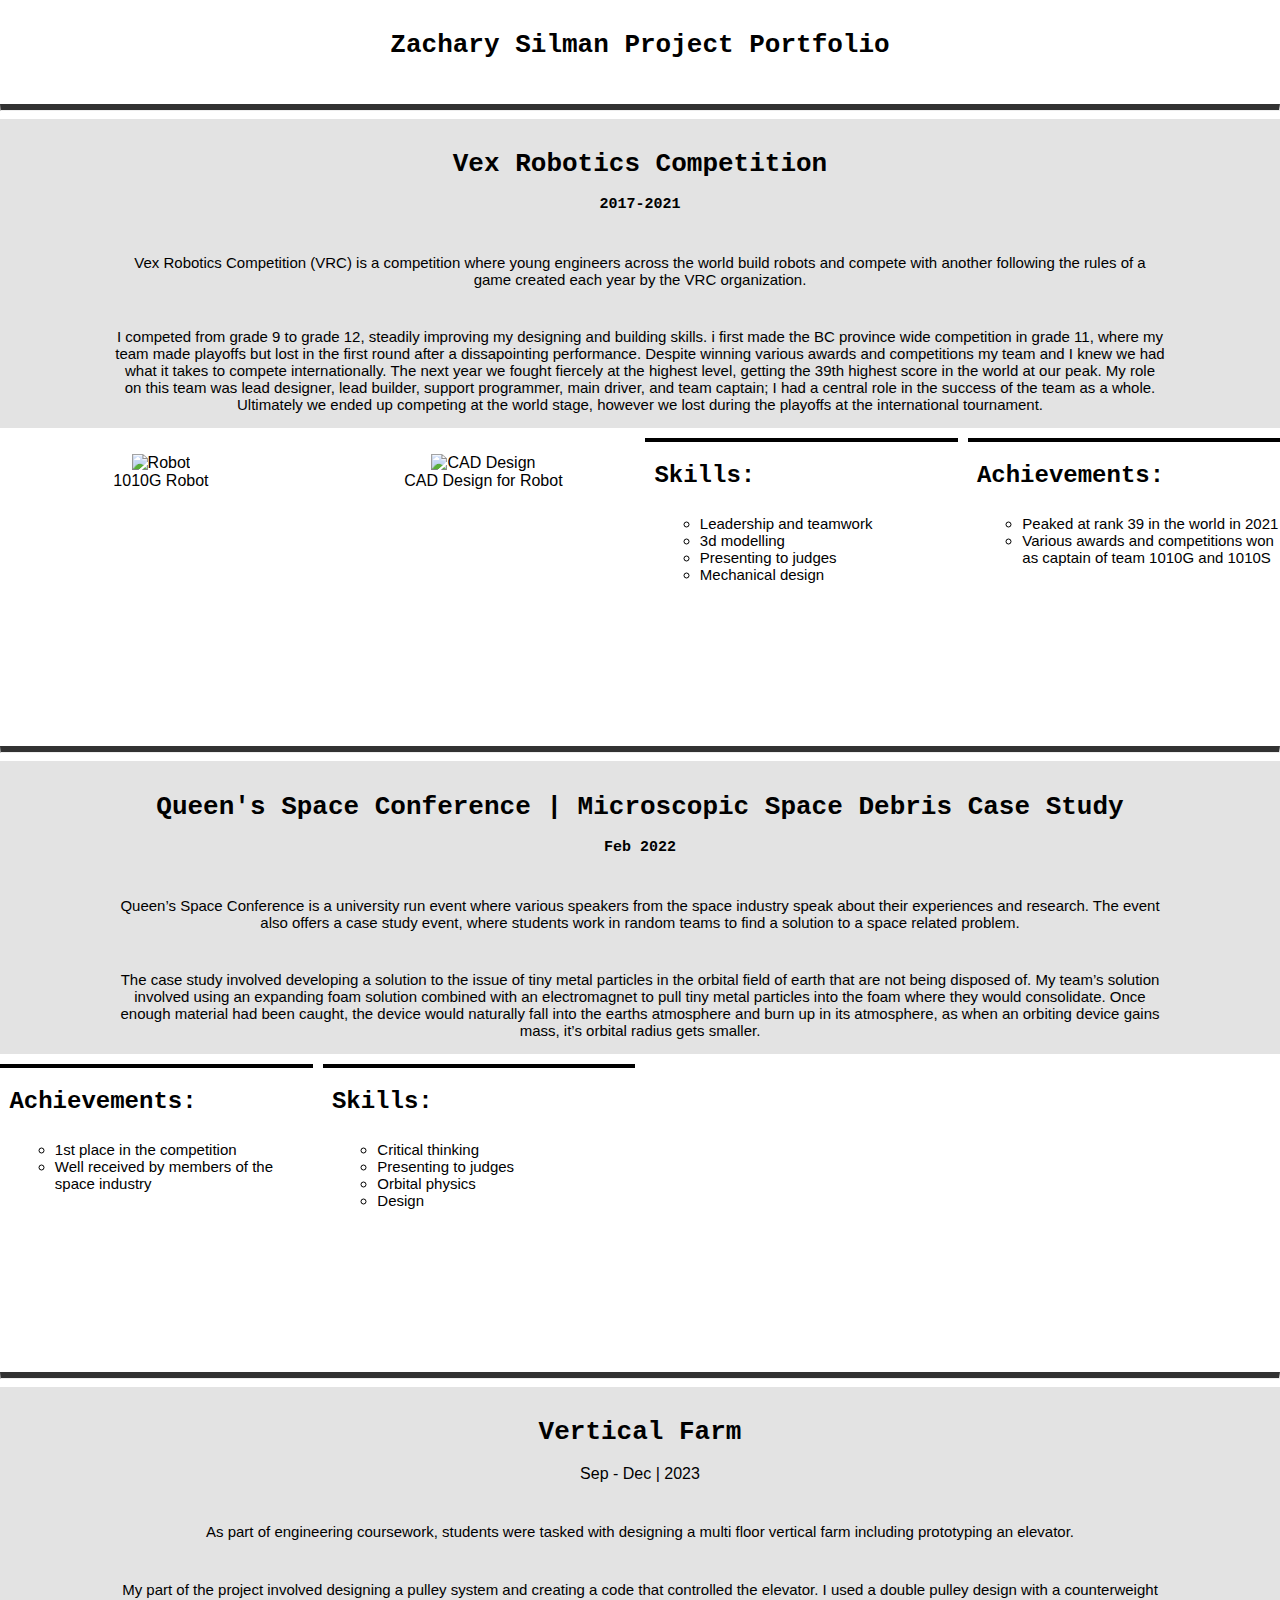
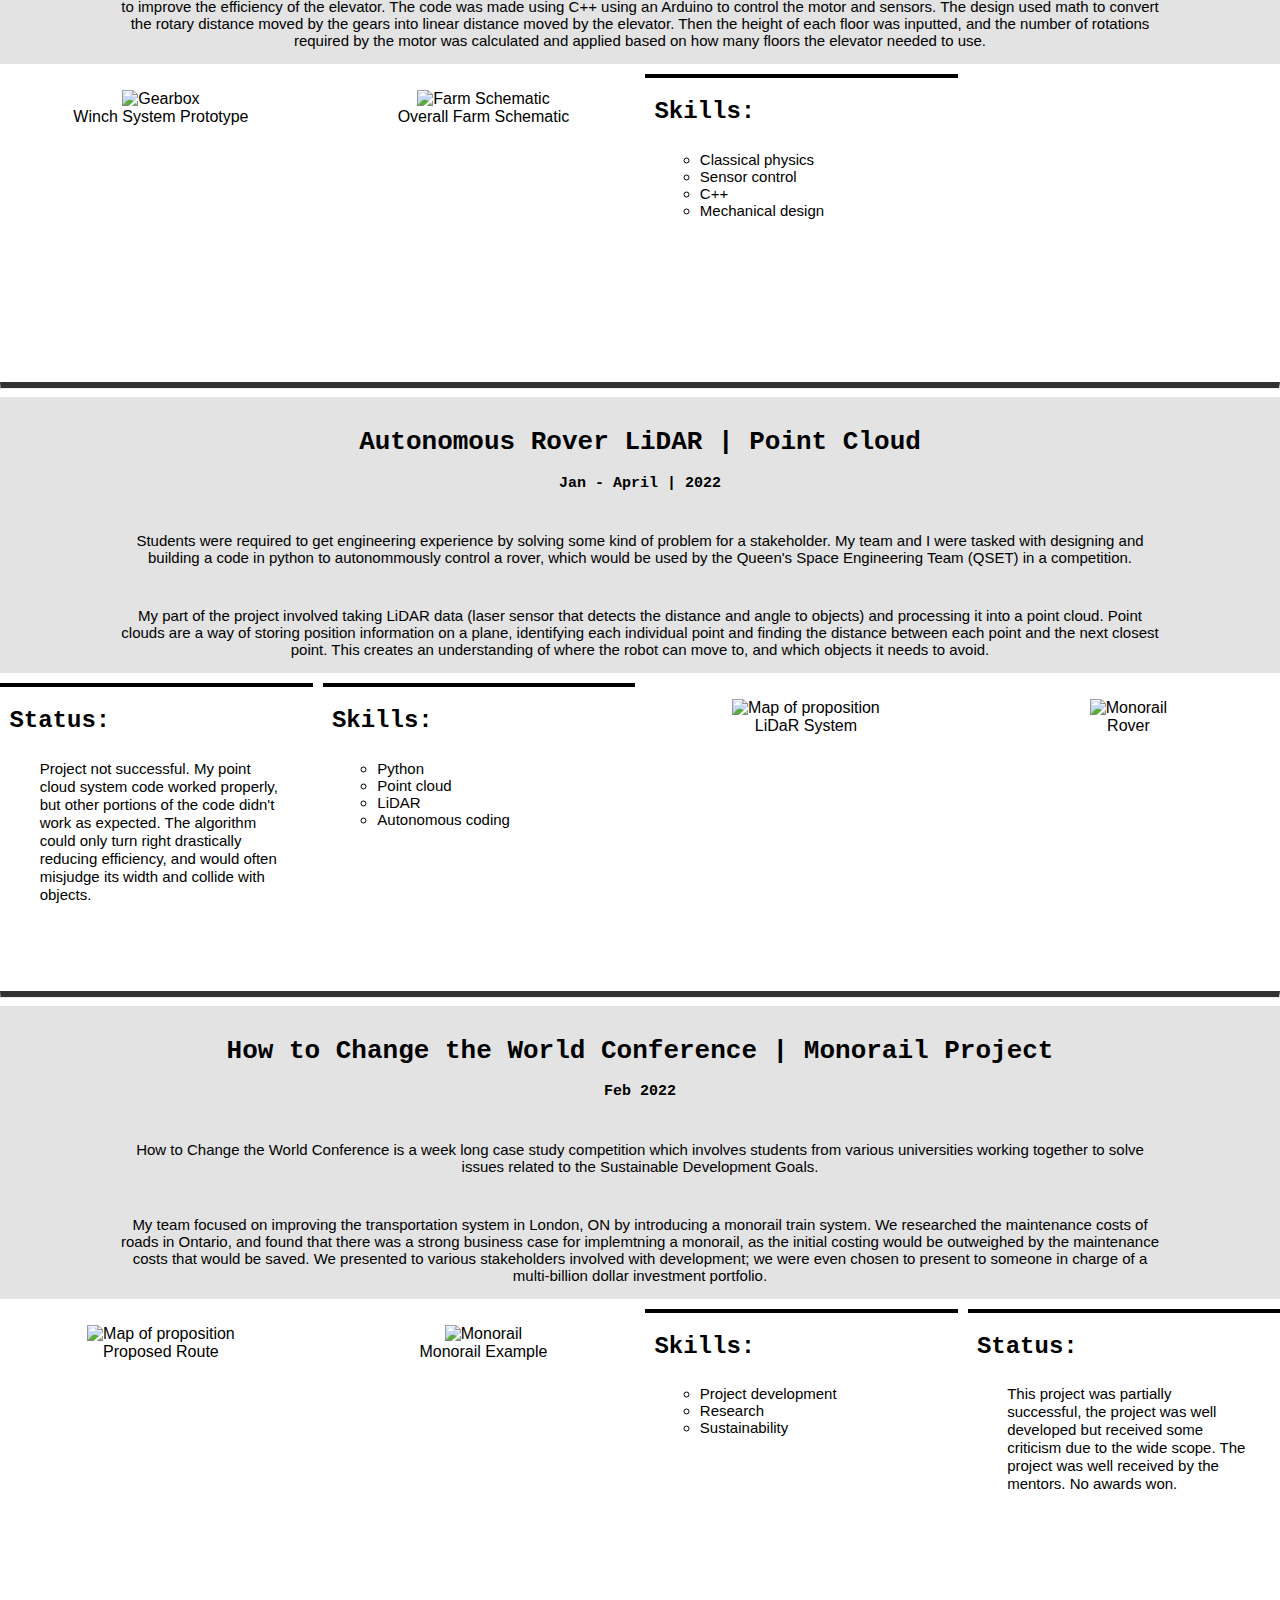
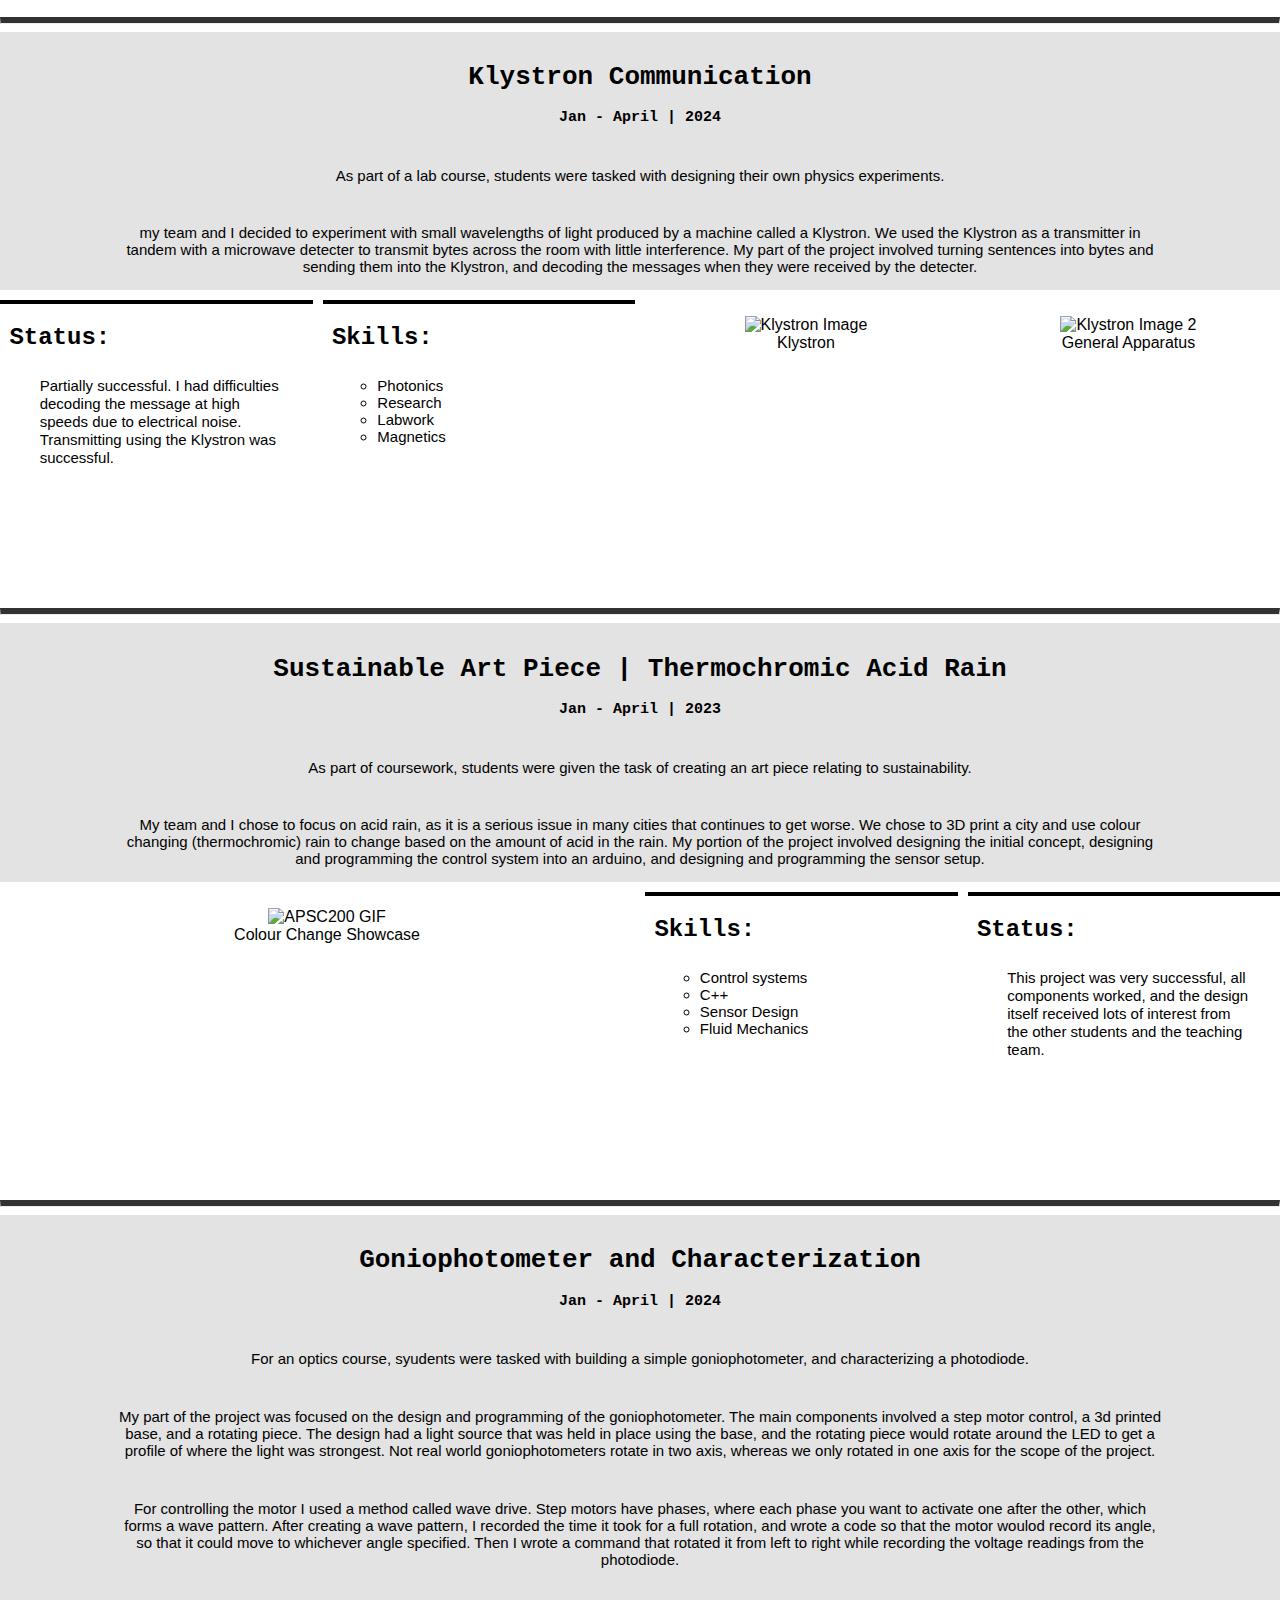
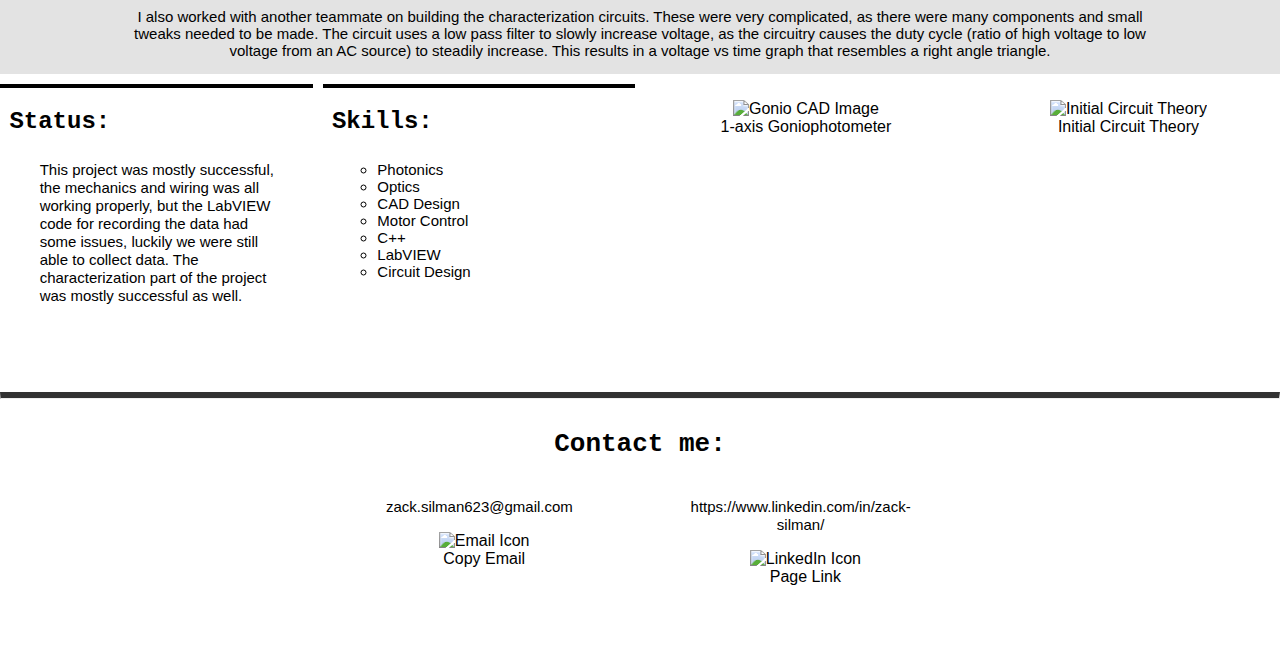
==== index.html @ 7e7ed102 "Update and rename Personal Portfolio.html to index.html" ====
<!DOCTYPE html>
<html>

   <head>
      <title>Zachary Silman Project Portfolio</title>
      <meta charset="UTF-8">
      <meta name="viewport" content="width=device-width, initial-scale=1.0">
      <link rel="stylesheet" href="main.css" />

   </head>

   <main>

      <header>  

      <h1>Zachary Silman Project Portfolio</h1>

      <nav>

         <a href="/link/to/site">
            <img src="" />
          </a>
        
      </nav>

      </header>

   </main>

   <hr class="solid">

   <main>
      <div class="container">
         <div class="item1">

            <h1>Vex Robotics Competition</h1>

            <h3>2017-2021</h3>

            <p>Vex Robotics Competition (VRC) is a competition where young engineers across the world build robots and compete with another following the rules of a game created each year by the VRC organization.</p>
              
            <p>I competed from grade 9 to grade 12, steadily improving my designing and building skills. i first made the BC province wide competition in grade 11, where my team made playoffs but lost in the first round after a dissapointing performance. Despite winning various awards and competitions my team and I knew we had what it takes to compete internationally. The next year we fought fiercely at the highest level, getting the 39th highest score in the world at our peak. My role on this team was lead designer, lead builder, support programmer, main driver, and team captain; I had a central role in the success of the team as a whole. Ultimately we ended up competing at the world stage, however we lost during the playoffs at the international tournament.</p>

         </div>

         <div class="item5">
            
            <h2>Skills:</h2>

            <ul>
               <li>Leadership and teamwork</li>
               <li>3d modelling</li>
               <li>Presenting to judges</li>
               <li>Mechanical design</li>
            </ul>
         </div>

         <div class="item5_5">

            <h2>Achievements:</h2>

               <ul>
                  <li>Peaked at rank 39 in the world in 2021</li>
                  <li>Various awards and competitions won as captain of team 1010G and 1010S</li>
               </ul>
         </div>
            
         <div class="item6">
            <figure>

               <img src="Portfolio/Vex1.jpg" alt="Robot" height = 250>
               <figcaption>1010G Robot</figcaption>

            </figure>
         </div>

         <div class="item7">

            <figure>

               <img src="Portfolio/Vex2.png" alt="CAD Design" height = 250>
               <figcaption>CAD Design for Robot</figcaption>

            </figure>
         </div>
      </div>      
   </main>

   <hr class="solid">

   <main>
      <div class="container">
         <div class="item1">

            <h1>Queen's Space Conference | Microscopic Space Debris Case Study</h1>

            <h3>Feb 2022</h3>

            <p>Queen’s Space Conference is a university run event where various speakers from the space industry speak about their experiences and research. The event also offers a case study event, where students work in random teams to find a solution to a space related problem. </p>
               
            <p>The case study involved developing a solution to the issue of tiny metal particles in the orbital field of earth that are not being disposed of. My team’s solution involved using an expanding foam solution combined with an electromagnet to pull tiny metal particles into the foam where they would consolidate. Once enough material had been caught, the device would naturally fall into the earths atmosphere and burn up in its atmosphere, as when an orbiting device gains mass, it’s orbital radius gets smaller.</p>
            
         </div>
         
         <div class="item2">
            
            <h2>Skills:</h2>

            <ul>
               <li>Critical thinking</li>
               <li>Presenting to judges</li>
               <li>Orbital physics</li>
               <li>Design</li>
            </ul>

         </div>

         <div class="item2_5">

            <h2>Achievements:</h2>

            <ul>
               <li>1st place in the competition</li>
               <li>Well received by members of the space industry</li>
            </ul>

         </div>
            
         <div class="item3">

            <iframe src="https://docs.google.com/presentation/d/e/2PACX-1vQjOPI8tig6hmT_kHoPModwrnhCiDbGXwcdIDFUGtbkF4WecwXzbgNlQL9XobpZLw/embed?start=false&loop=true&delayms=5000" 
            frameborder="0" 
            width="640" 
            height="280" 
            allowfullscreen="true" 
            mozallowfullscreen="true" 
            webkitallowfullscreen="true">
            </iframe>

         </div>
      </div>      
   </main>

   <hr class="solid">

   <main>
      <div class="container">
         <div class="item1">

            <h1>Vertical Farm</h1>

            Sep - Dec | 2023

            <p>As part of engineering coursework, students were tasked with designing a multi floor vertical farm including prototyping an elevator.</p>
               
            <p>My part of the project involved designing a pulley system and creating a code that controlled the elevator. I used a double pulley design with a counterweight to improve the efficiency of the elevator. The code was made using C++ using an Arduino to control the motor and sensors. The design used math to convert the rotary distance moved by the gears into linear distance moved by the elevator. Then the height of each floor was inputted, and the number of rotations required by the motor was calculated and applied based on how many floors the elevator needed to use. </p>
            
         </div>

         <div class="item5">
            
            <h2>Skills:</h2>

            <ul>
               <li>Classical physics</li>
               <li>Sensor control</li>
               <li>C++</li>
               <li>Mechanical design</li>
            </ul>
         </div>

         <div class="item6">
            <figure>

               <img src="Portfolio/VerticalFarm1.png" alt="Gearbox" height = 250>
               <figcaption>Winch System Prototype</figcaption>

            </figure>
         </div>

         <div class="item7">

            <figure>

               <img src="Portfolio/VerticalFarm2.png" alt="Farm Schematic" height = 250>
               <figcaption>Overall Farm Schematic</figcaption>

            </figure>
         </div>
      </div>    
   </main>

   <hr class="solid">

   <main>
      <div class="container">
         <div class="item1">

            <h1>Autonomous Rover LiDAR | Point Cloud</h1>

            <h3>Jan - April | 2022</h3>

            <p>Students were required to get engineering experience by solving some kind of problem for a stakeholder. My team and I were tasked with designing and building a code in python to autonommously control a rover, which would be used by the Queen's Space Engineering Team (QSET) in a competition. </p>

            <p>My part of the project involved taking LiDAR data (laser sensor that detects the distance and angle to objects) and processing it into a point cloud. Point clouds are a way of storing position information on a plane, identifying each individual point and finding the distance between each point and the next closest point. This creates an understanding of where the robot can move to, and which objects it needs to avoid.</p>
            
         </div>
         
         <div class="item2">
            
            <h2>Skills:</h2>

            <ul>
               <li>Python</li>
               <li>Point cloud</li>
               <li>LiDAR</li>
               <li>Autonomous coding</li>
            </ul>

         </div>

         <div class="item2_5">

            <h2>Status:</h2>

            <p class="p2">Project not successful. My point cloud system code worked properly, but other portions of the code didn't work as expected. The algorithm could only turn right drastically reducing efficiency, and would often misjudge its width and collide with objects.</p>

         </div>
            
         <div class="item8">
            <figure>

               <img src="Portfolio/LiDaR1.png" alt="Map of proposition" height = 250>
               <figcaption>LiDaR System</figcaption>

            </figure>
         </div>

         <div class="item9">

            <figure>

               <img src="Portfolio/LiDaR2.jpg" alt="Monorail" height = 250>
               <figcaption>Rover</figcaption>

            </figure>
      </div>      
   </main>

   <hr class="solid">

   <main>
      <div class="container">
         <div class="item1">

            <h1>How to Change the World Conference | Monorail Project</h1>

            <h3>Feb 2022</h3>

            <p>How to Change the World Conference is a week long case study competition which involves students from various universities working together to solve issues related to the Sustainable Development Goals. </p>

            <p>My team focused on improving the transportation system in London, ON by introducing a monorail train system. We researched the maintenance costs of roads in Ontario, and found that there was a strong business case for implemtning a monorail, as the initial costing would be outweighed by the maintenance costs that would be saved. We presented to various stakeholders involved with development; we were even chosen to present to someone in charge of a multi-billion dollar investment portfolio.</p>
               
         </div>

         <div class="item5">
            <h2>Skills:</h2>

            <ul>
               <li>Project development</li>
               <li>Research</li>
               <li>Sustainability</li>
            </ul>
         </div>

         <div class="item5_5">

            <h2>Status:</h2>

            <p class="p2">This project was partially successful, the project was well developed but received some criticism due to the wide scope. The project was well received by the mentors. No awards won.</p>


         </div>
            
         <div class="item6">
            <figure>

               <img src="Portfolio/HtCtW1.png" alt="Map of proposition" height = 250>
               <figcaption>Proposed Route</figcaption>

            </figure>
         </div>

         <div class="item7">

            <figure>

               <img src="Portfolio/HtCtW2.png" alt="Monorail" height = 250>
               <figcaption>Monorail Example</figcaption>

            </figure>
         </div>
      </div>        
   </main>

   <hr class="solid">

   <main>
      <div class="container">
         <div class="item1">

            <h1>Klystron Communication</h1>

            <h3>Jan - April | 2024</h3>

            <p>As part of a lab course, students were tasked with designing their own physics experiments.  </p>
                     
            <p>my team and I decided to experiment with small wavelengths of light produced by a machine called a Klystron. We used the Klystron as a transmitter in tandem with a microwave detecter to transmit bytes across the room with little interference. My part of the project involved turning sentences into bytes and sending them into the Klystron, and decoding the messages when they were received by the detecter.</p>


         </div>
         
         <div class="item2">
            
            <h2>Skills:</h2>

            <ul>
               <li>Photonics</li>
               <li>Research</li>
               <li>Labwork</li>
               <li>Magnetics</li>
            </ul>

         </div>

         <div class="item2_5">

            <h2>Status:</h2>

            <p class="p2">Partially successful. I had difficulties decoding the message at high speeds due to electrical noise. Transmitting using the Klystron was successful.</p>

         </div>
            
         <div class="item8">
            <figure>

               <img src="Portfolio/Klystron1.jpg" alt="Klystron Image" height = 250>
               <figcaption>Klystron</figcaption>

            </figure>
         </div>

         <div class="item9">

            <figure>

               <img src="Portfolio/Klystron2.png" alt="Klystron Image 2" height = 250>
               <figcaption>General Apparatus</figcaption>

            </figure>
         </div>
      </div>      
   </main>

   <hr class="solid">

   <main>
      <div class="container">
         <div class="item1">

            <h1>Sustainable Art Piece | Thermochromic Acid Rain</h1>

            <h3>Jan - April | 2023</h3>

            <p>As part of coursework, students were given the task of creating an art piece relating to sustainability.  </p>
               
            <p>My team and I chose to focus on acid rain, as it is a serious issue in many cities that continues to get worse. We chose to 3D print a city and use colour changing (thermochromic) rain to change based on the amount of acid in the rain. My portion of the project involved designing the initial concept, designing and programming the control system into an arduino, and designing and programming the sensor setup.</p>

         </div>

         <div class="item5">
            <h2>Skills:</h2>

            <ul>
               <li>Control systems</li>
               <li>C++</li>
               <li>Sensor Design</li>
               <li>Fluid Mechanics</li>
            </ul>
         </div>

         <div class="item5_5">

            <h2>Status:</h2>

            <p class="p2">This project was very successful, all components worked, and the design itself received lots of interest from the other students and the teaching team.</p>

         </div>
            
         <div class="item4">
            <figure>

               <img src="Portfolio/APSC200GIF.gif" alt="APSC200 GIF" style="height: 250px;">
               <figcaption>Colour Change Showcase</figcaption>

            </figure>
            
         </div>
      </div>   
   </main>

   <hr class="solid">

   <main>
      <div class="container">
         <div class="item1">

            <h1>Goniophotometer and Characterization</h1>

            <h3>Jan - April | 2024</h3>

            <p>For an optics course, syudents were tasked with building a simple goniophotometer, and characterizing a photodiode.  </p>
                     
            <p>My part of the project was focused on the design and programming of the goniophotometer. The main components involved a step motor control, a 3d printed base, and a rotating piece. The design had a light source that was held in place using the base, and the rotating piece would rotate around the LED to get a profile of where the light was strongest. Not real world goniophotometers rotate in two axis, whereas we only rotated in one axis for the scope of the project. </p>

            <p>For controlling the motor I used a method called wave drive. Step motors have phases, where each phase you want to activate one after the other, which forms a wave pattern. After creating a wave pattern, I recorded the time it took for a full rotation, and wrote a code so that the motor woulod record its angle, so that it could move to whichever angle specified. Then I wrote a command that rotated it from left to right while recording the voltage readings from the photodiode.</p>

            <p>I also worked with another teammate on building the characterization circuits. These were very complicated, as there were many components and small tweaks needed to be made. The circuit uses a low pass filter to slowly increase voltage, as the circuitry causes the duty cycle (ratio of high voltage to low voltage from an AC source) to steadily increase. This results in a voltage vs time graph that resembles a right angle triangle.</p>

         </div>
         
         <div class="item2">
            
            <h2>Skills:</h2>

            <ul>
               <li>Photonics</li>
               <li>Optics</li>
               <li>CAD Design</li>
               <li>Motor Control</li>
               <li>C++</li>
               <li>LabVIEW</li>
               <li>Circuit Design</li>
            </ul>

         </div>

         <div class="item2_5">

            <h2>Status:</h2>

            <p class="p2">This project was mostly successful, the mechanics and wiring was all working properly, but the LabVIEW code for recording the data had some issues, luckily we were still able to collect data. The characterization part of the project was mostly successful as well.</p>

         </div>
            
         <div class="item8">
            <figure>

               <img src="Portfolio/Gonio1.png" alt="Gonio CAD Image" height = 250>
               <figcaption>1-axis Goniophotometer</figcaption>

            </figure>
         </div>

         <div class="item9">

            <figure>

               <img src="Portfolio/Gonio2.png" alt="Initial Circuit Theory" height = 250>
               <figcaption>Initial Circuit Theory</figcaption>

            </figure>
         </div>
      </div>      
   </main>

   <hr class="solid">

   <footer>

      <h1>Contact me:</h1>

      <div class="container2">
         <div class="item10">
         
            <span class="copy-link" onclick="copyEmail()">
               
              
               <p class="p3">zack.silman623@gmail.com</p>

               <figure>

                  <img src="Portfolio/email.jpg" alt="Email Icon" height="75">
                  <figcaption>Copy Email</figcaption>

                  <p id="copy-message" style="color: rgb(0, 0, 0); display: none; text-align: right;">Email copied!</p>

               </figure>
            </span>
         </div>

         <div class="item11">
         
            <span class="copy-link">
               
               <p class="p3">https://www.linkedin.com/in/zack-silman/</p>

               <a href="https://www.linkedin.com/in/zack-silman/" target="_blank" style="text-decoration: none; color: inherit;">
                  <figure>
                    <img src="Portfolio/LinkedIn.png" alt="LinkedIn Icon" height="75">
                    <figcaption>Page Link</figcaption>
                  </figure>
            </span>
         </div>
      </div>
   </footer>

   <script>

      function copyEmail() {
          // Copy the email address to the clipboard
          const email = "zack.silman623@gmail.com";
          navigator.clipboard.writeText(email).then(() => {
              // Show confirmation message
              const message = document.getElementById('copy-message');
              message.style.display = 'inline';
              setTimeout(() => {
                  message.style.display = 'none';
              }, 2000); // Hide message after 2 seconds
          }).catch(err => {
              console.error('Failed to copy email:', err);
          });
      }

  </script>
</html>
---- main.css ----
/*

Font and paragraph changes

*/

body {
    background-color: white;
    margin: 0;
    font-family: Arial, sans-serif;
  }

  h1 {
    
    padding-top: 1%;
    color: black;
    text-align: center;
    font-family: monospace;

  }

  h2 {

    color: black;
    text-align: left;
    font-family: monospace;
    font-size: 24px;

  }

  h3 {

    color: black;
    text-align: center;
    font-family: monospace;
    font-size: 15px;

  }
  
  p {

    padding-top: 2%;
    padding-left: 9%;
    padding-right: 9%;
    color: black;
    font-family: 'Franklin Gothic Medium', 'Arial Narrow', Arial, sans-serif;;
    font-size: 15px;

  }

  .p2 {

    padding-top: 2%;
    padding-left: 10%;
    padding-right: 10%;
    color: black;
    font-family: 'Franklin Gothic Medium', 'Arial Narrow', Arial, sans-serif;
    font-size: 15px;
    line-height: 120%;

  }

  .p3 {

    padding-top: 2%;
    padding-left: 10%;
    padding-right: 10%;
    color: black;
    font-family: 'Franklin Gothic Medium', 'Arial Narrow', Arial, sans-serif;
    font-size: 15px;
    line-height: 120%;
    text-align: center;

  }

  ul{

    padding-top: 2%;
    padding-left: 15%;
    list-style: circle;

  }

  li { 

    color: black;
    font-family: 'Franklin Gothic Medium', 'Arial Narrow', Arial, sans-serif;
    font-size: 15px;

  }

  hr.solid {
    border-top: 6px solid rgb(50, 50, 50);
  }

  figure{
    font-family: 'Franklin Gothic Medium', 'Arial Narrow', Arial, sans-serif;
    padding-left: 3%;
    text-align: center;
  }

  .copy-link {
    cursor: pointer;
}

.copy-link:hover {
    color: darkblue;
}



/*

This section will be for grid setup and layout

*/

.container {
  display: grid;
  grid-template-columns: 1fr 1fr 1fr 1fr;
  grid-template-rows:  auto 300px;
  justify-content: center; /* Center the entire grid */
  align-content: center;
  border-bottom: black;
  border-top: black;
  gap: 10px;
  margin: 0 auto;
  
}

.item1 {
  grid-column: 1/ span 4;
  grid-row: 1;
  object-fit: fill;
  text-align: center;
  background-color: rgb(227, 227, 227);
  
  
}

.item2 {
  grid-column: 2;
  grid-row: 2;
  border-top: 4px solid black;
  object-fit: contain;
  padding-left: 3%;
  
}

.item2_5{
  grid-column: 1;
  grid-row: 2;
  border-top: 4px solid black;
  object-fit: contain;
  padding-left: 3%;
}

.item3 {
  grid-column: 3/ span 2;
  grid-row: 2;
  
}

.item3 img {
  max-width: 100%;
  max-height: 100%;
  object-fit: contain;
  
}

.item4 {
  grid-column: 1/ span 2;
  grid-row: 2;
}

.item4 img {
  max-width: 100%;
  max-height: 100%;
  object-fit: contain;
  
  
}

.item5{
  grid-column: 3;
  grid-row: 2;
  border-top: 4px solid black;
  object-fit: contain;
  padding-left: 3%;
}

.item5_5{
  grid-column: 4;
  grid-row: 2;
  border-top: 4px solid black;
  object-fit: contain;
  padding-left: 3%;
}

.item6 {
  grid-column: 1;
  grid-row: 2;
}

.item6 img {
  max-width: 100%;
  max-height: 100%;
  object-fit: contain;
}

.item7 {
  grid-column: 2;
  grid-row: 2;
}

.item7 img {
  max-width: 100%;
  max-height: 100%;
  object-fit: contain;
}

.item8 {
  grid-column: 3;
  grid-row: 2;
}

.item8 img {
  max-width: 100%;
  max-height: 100%;
  object-fit: contain;
}

.item9 {
  grid-column: 4;
  grid-row: 2;
}

.item9 img {
  max-width: 100%;
  max-height: 100%;
  object-fit: contain;
}

/*

This is for container 2 

*/

.container2 {
  display: grid;
  grid-template-columns: 1fr 1fr 1fr 1fr;
  grid-template-rows:  100px;
  justify-content: center; /* Center the entire grid */
  align-content: center;
  border-bottom: black;
  border-top: black;
  gap: 5px;
  margin: 0 auto;
  padding-bottom: 75px;
  
}

.item10{
  grid-column: 2;
  grid-row: 1;
}

.item11{
  grid-column: 3;
  grid-row: 1;
}


/*

This code is currently not used by the main

hr.blank {
  border: none; 
  margin: 0;
  height: 0;
  position: relative; 
}

hr.blank::before {
  content: ""; 
  display: block;
  height: 20px; 
  background-color: white; 
}

hr.blank::after {
  content: ""; 
  display: block;
  height: 6px; 
  background-color: rgb(50, 50, 50); 
  margin-top: 10px; 
}

*/
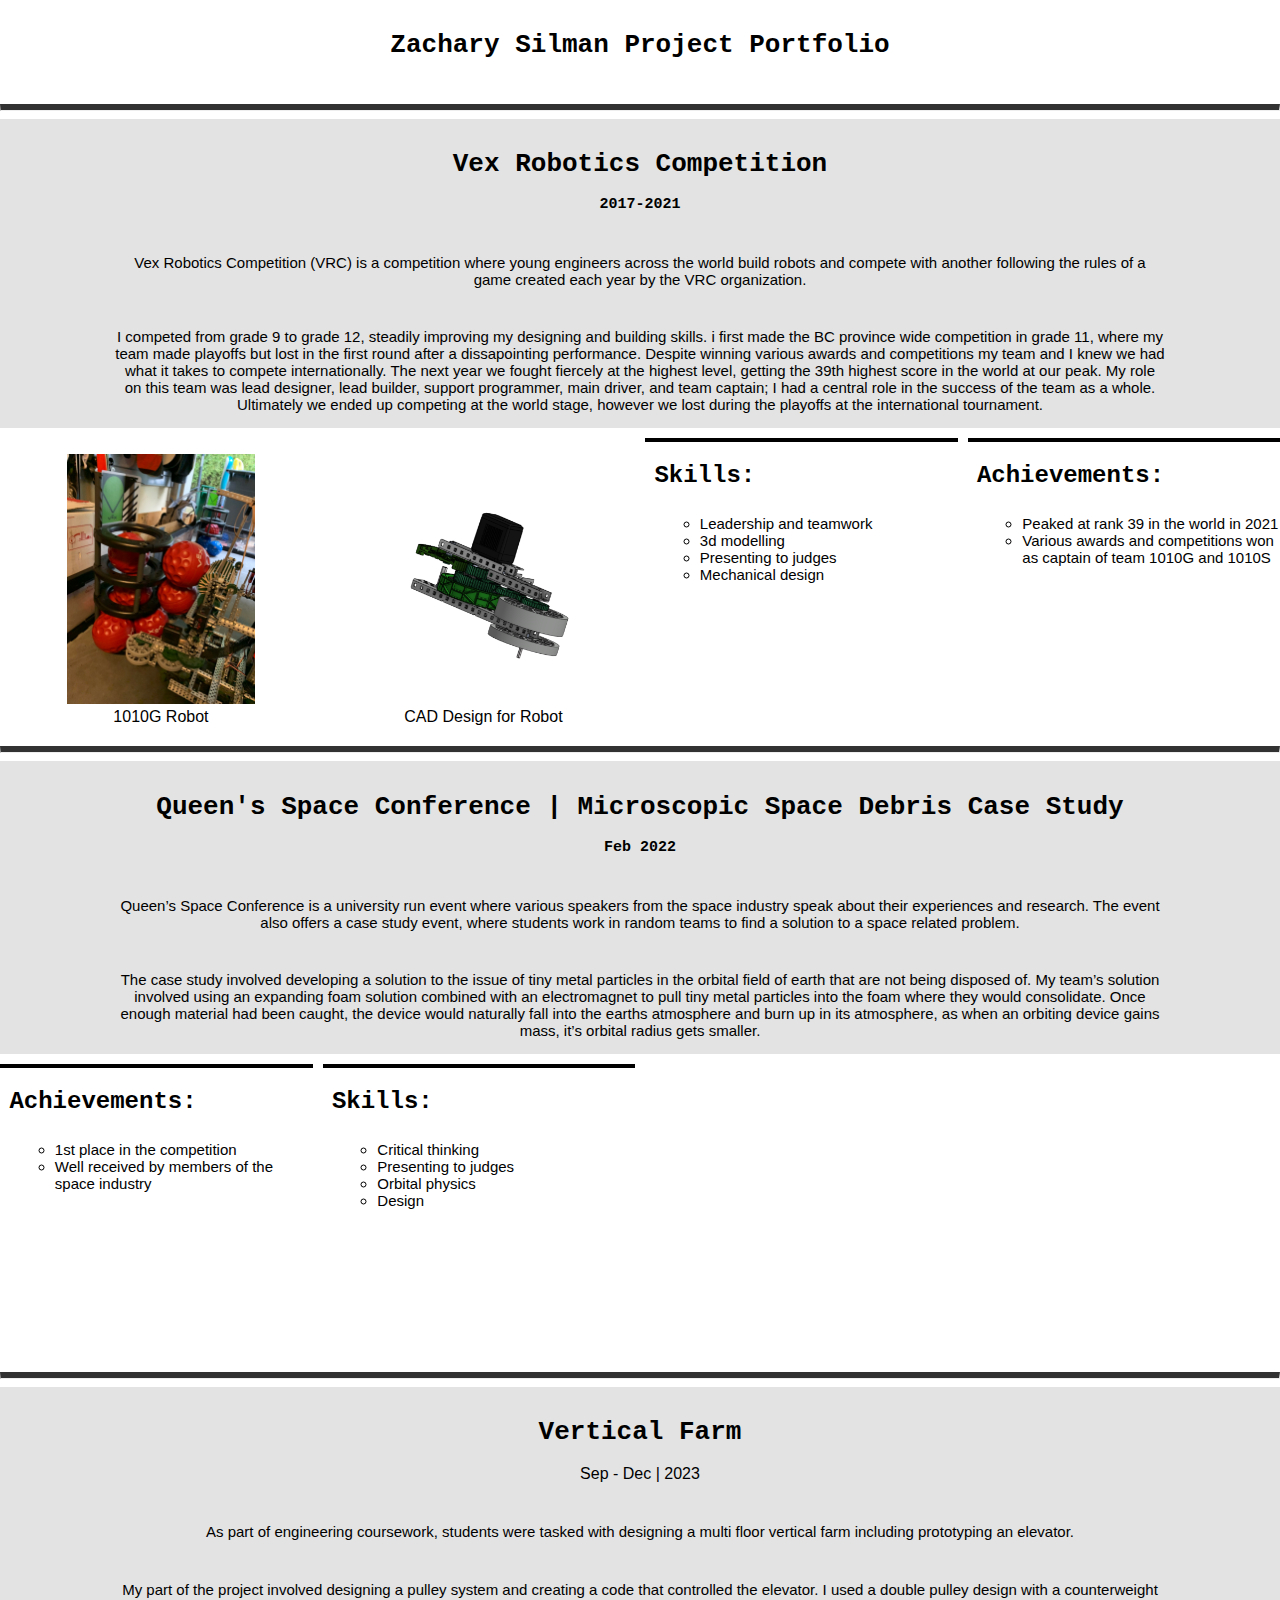
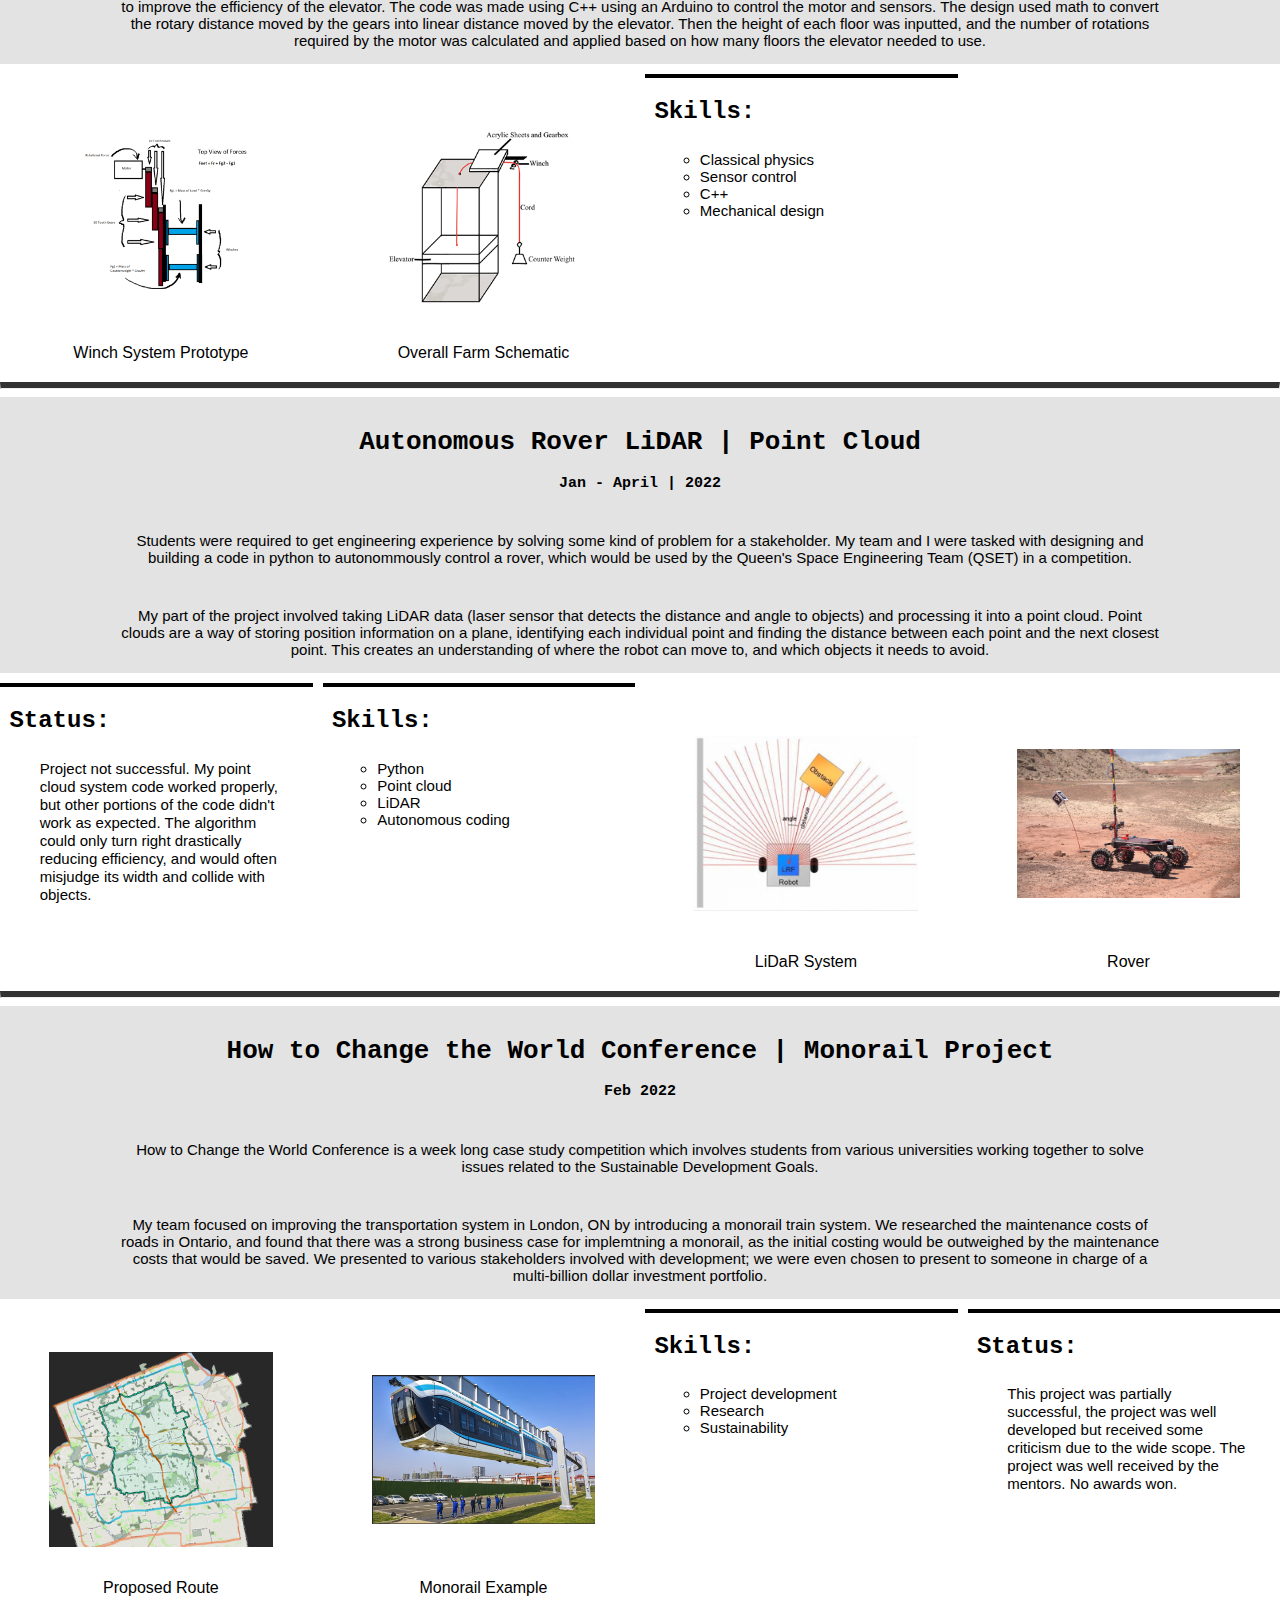
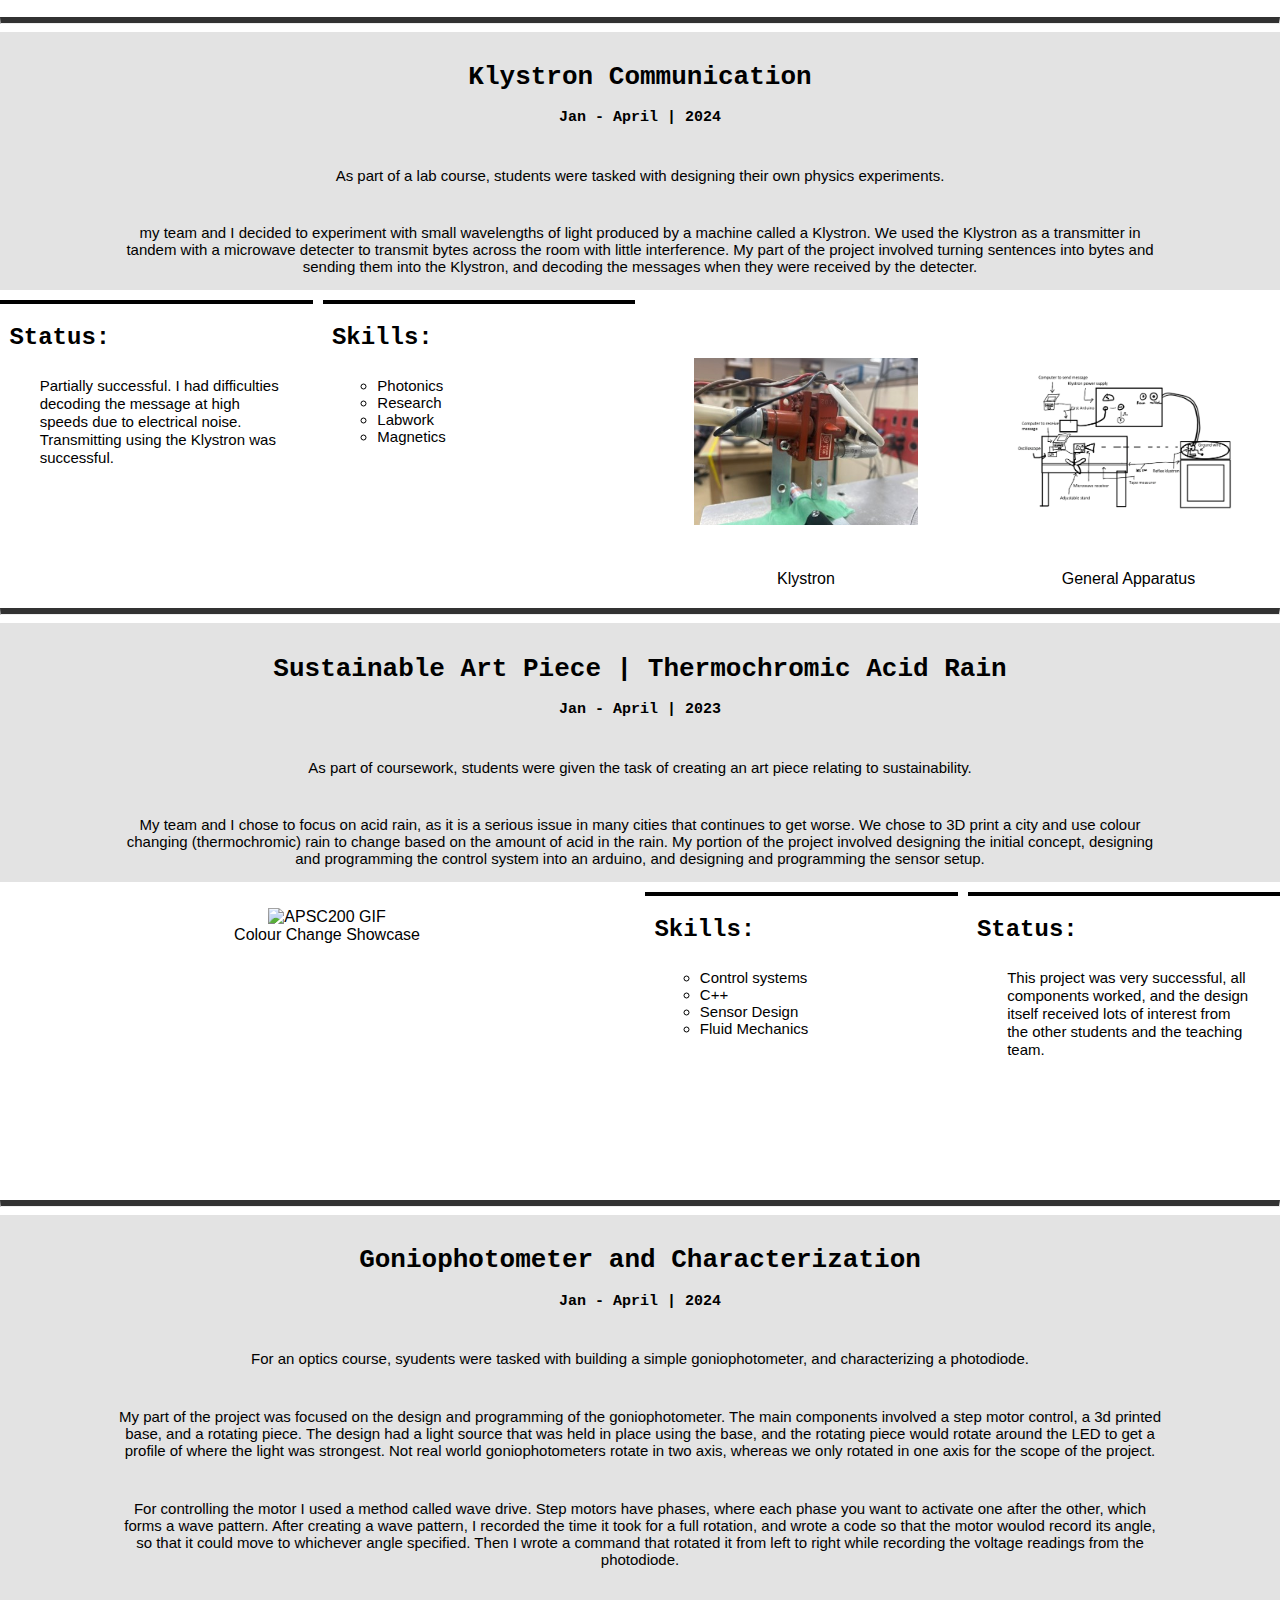
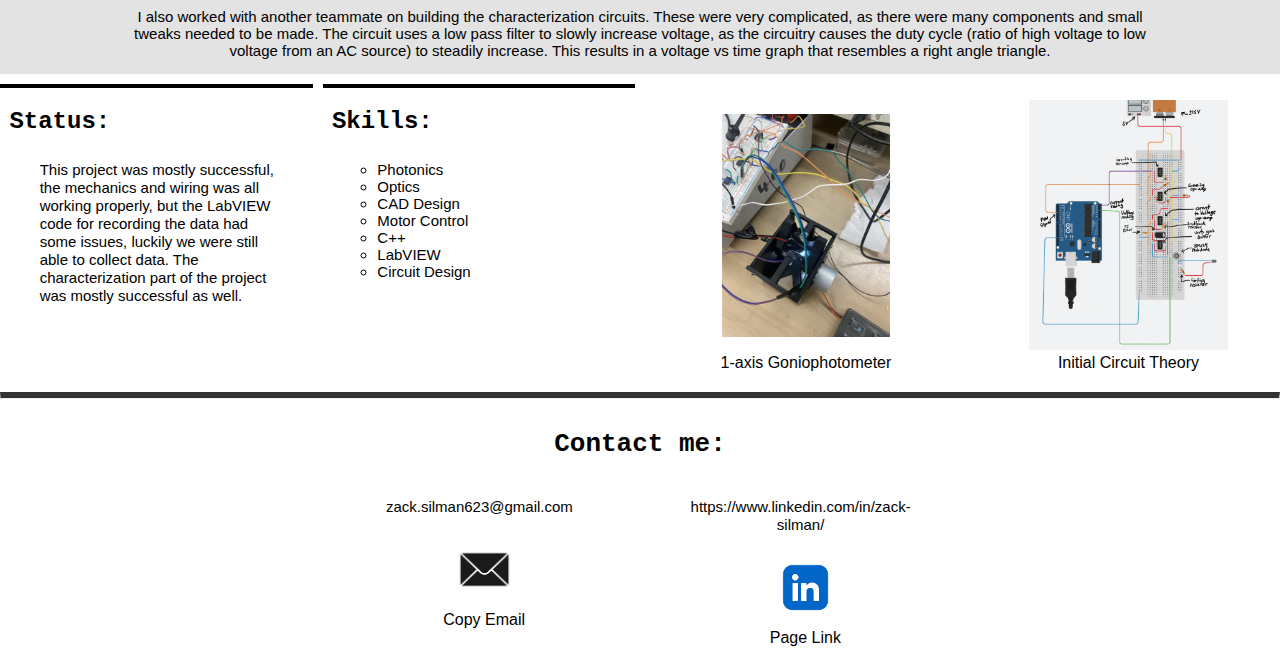
==== commit af6bd078: "Removed portfolio/" ====
--- a/index.html
+++ b/index.html
@@ -68,7 +68,7 @@
          <div class="item6">
             <figure>
 
-               <img src="Portfolio/Vex1.jpg" alt="Robot" height = 250>
+               <img src="Vex1.jpg" alt="Robot" height = 250>
                <figcaption>1010G Robot</figcaption>
 
             </figure>
@@ -78,7 +78,7 @@
 
             <figure>
 
-               <img src="Portfolio/Vex2.png" alt="CAD Design" height = 250>
+               <img src="Vex2.png" alt="CAD Design" height = 250>
                <figcaption>CAD Design for Robot</figcaption>
 
             </figure>
@@ -172,7 +172,7 @@
          <div class="item6">
             <figure>
 
-               <img src="Portfolio/VerticalFarm1.png" alt="Gearbox" height = 250>
+               <img src="VerticalFarm1.png" alt="Gearbox" height = 250>
                <figcaption>Winch System Prototype</figcaption>
 
             </figure>
@@ -182,7 +182,7 @@
 
             <figure>
 
-               <img src="Portfolio/VerticalFarm2.png" alt="Farm Schematic" height = 250>
+               <img src="VerticalFarm2.png" alt="Farm Schematic" height = 250>
                <figcaption>Overall Farm Schematic</figcaption>
 
             </figure>
@@ -230,7 +230,7 @@
          <div class="item8">
             <figure>
 
-               <img src="Portfolio/LiDaR1.png" alt="Map of proposition" height = 250>
+               <img src="LiDaR1.png" alt="Map of proposition" height = 250>
                <figcaption>LiDaR System</figcaption>
 
             </figure>
@@ -240,7 +240,7 @@
 
             <figure>
 
-               <img src="Portfolio/LiDaR2.jpg" alt="Monorail" height = 250>
+               <img src="LiDaR2.jpg" alt="Monorail" height = 250>
                <figcaption>Rover</figcaption>
 
             </figure>
@@ -285,7 +285,7 @@
          <div class="item6">
             <figure>
 
-               <img src="Portfolio/HtCtW1.png" alt="Map of proposition" height = 250>
+               <img src="HtCtW1.png" alt="Map of proposition" height = 250>
                <figcaption>Proposed Route</figcaption>
 
             </figure>
@@ -295,7 +295,7 @@
 
             <figure>
 
-               <img src="Portfolio/HtCtW2.png" alt="Monorail" height = 250>
+               <img src="HtCtW2.png" alt="Monorail" height = 250>
                <figcaption>Monorail Example</figcaption>
 
             </figure>
@@ -344,7 +344,7 @@
          <div class="item8">
             <figure>
 
-               <img src="Portfolio/Klystron1.jpg" alt="Klystron Image" height = 250>
+               <img src="Klystron1.jpg" alt="Klystron Image" height = 250>
                <figcaption>Klystron</figcaption>
 
             </figure>
@@ -354,7 +354,7 @@
 
             <figure>
 
-               <img src="Portfolio/Klystron2.png" alt="Klystron Image 2" height = 250>
+               <img src="Klystron2.png" alt="Klystron Image 2" height = 250>
                <figcaption>General Apparatus</figcaption>
 
             </figure>
@@ -400,7 +400,7 @@
          <div class="item4">
             <figure>
 
-               <img src="Portfolio/APSC200GIF.gif" alt="APSC200 GIF" style="height: 250px;">
+               <img src="APSC200GIF.gif" alt="APSC200 GIF" style="height: 250px;">
                <figcaption>Colour Change Showcase</figcaption>
 
             </figure>
@@ -456,7 +456,7 @@
          <div class="item8">
             <figure>
 
-               <img src="Portfolio/Gonio1.png" alt="Gonio CAD Image" height = 250>
+               <img src="Gonio1.png" alt="Gonio CAD Image" height = 250>
                <figcaption>1-axis Goniophotometer</figcaption>
 
             </figure>
@@ -466,7 +466,7 @@
 
             <figure>
 
-               <img src="Portfolio/Gonio2.png" alt="Initial Circuit Theory" height = 250>
+               <img src="Gonio2.png" alt="Initial Circuit Theory" height = 250>
                <figcaption>Initial Circuit Theory</figcaption>
 
             </figure>
@@ -490,7 +490,7 @@
 
                <figure>
 
-                  <img src="Portfolio/email.jpg" alt="Email Icon" height="75">
+                  <img src="email.jpg" alt="Email Icon" height="75">
                   <figcaption>Copy Email</figcaption>
 
                   <p id="copy-message" style="color: rgb(0, 0, 0); display: none; text-align: right;">Email copied!</p>
@@ -507,7 +507,7 @@
 
                <a href="https://www.linkedin.com/in/zack-silman/" target="_blank" style="text-decoration: none; color: inherit;">
                   <figure>
-                    <img src="Portfolio/LinkedIn.png" alt="LinkedIn Icon" height="75">
+                    <img src="LinkedIn.png" alt="LinkedIn Icon" height="75">
                     <figcaption>Page Link</figcaption>
                   </figure>
             </span>
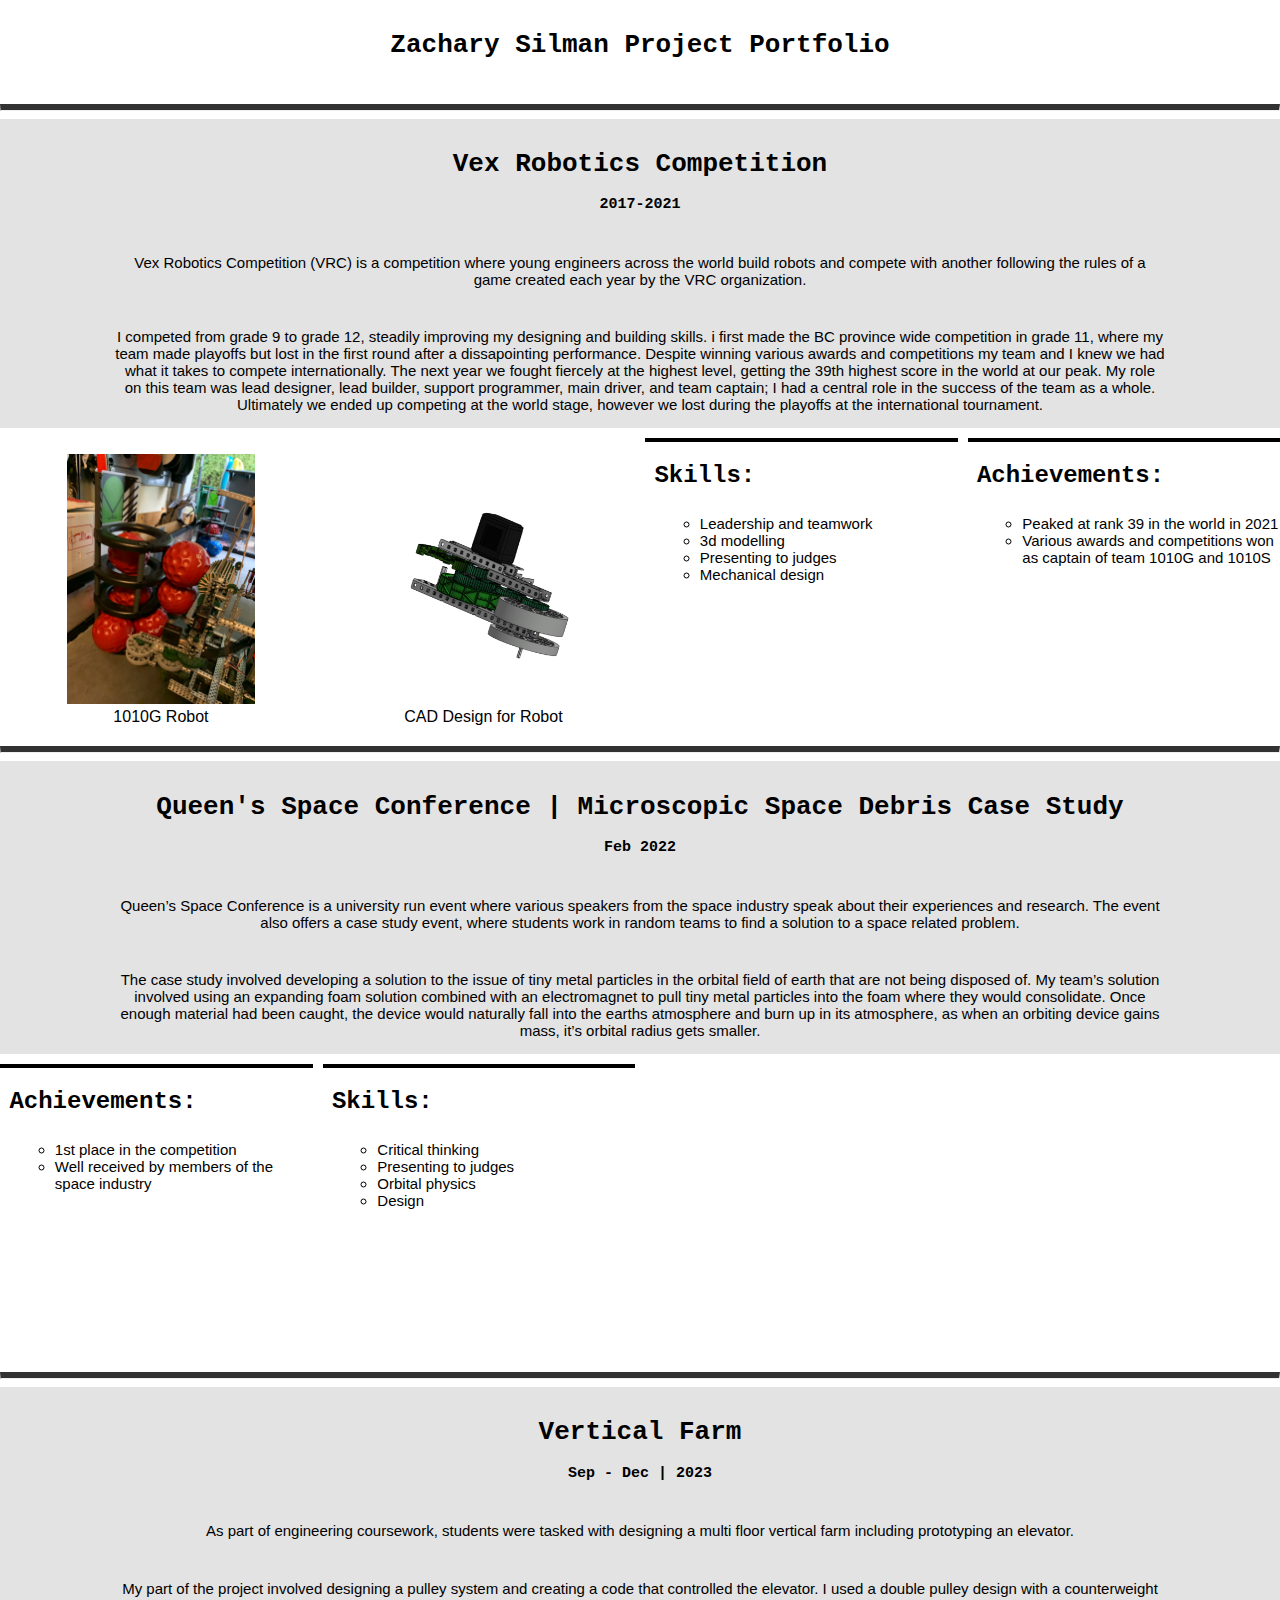
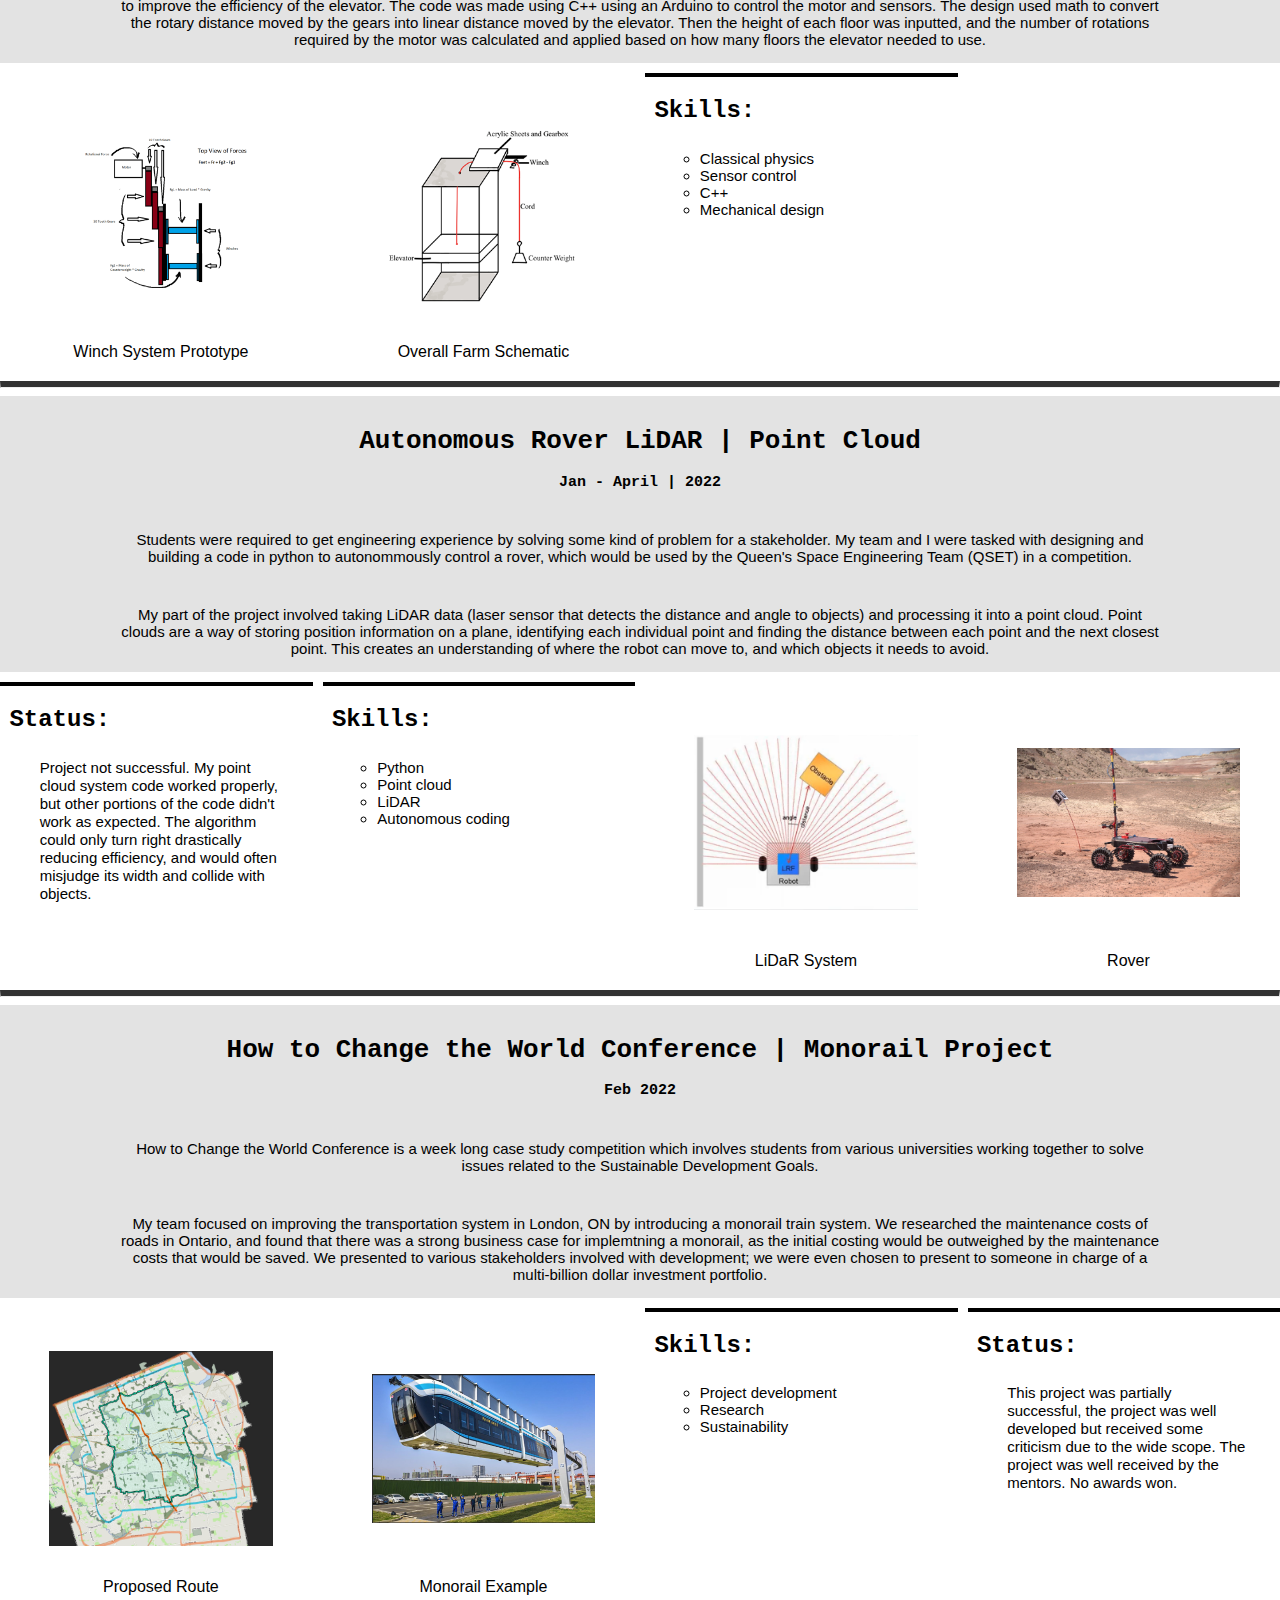
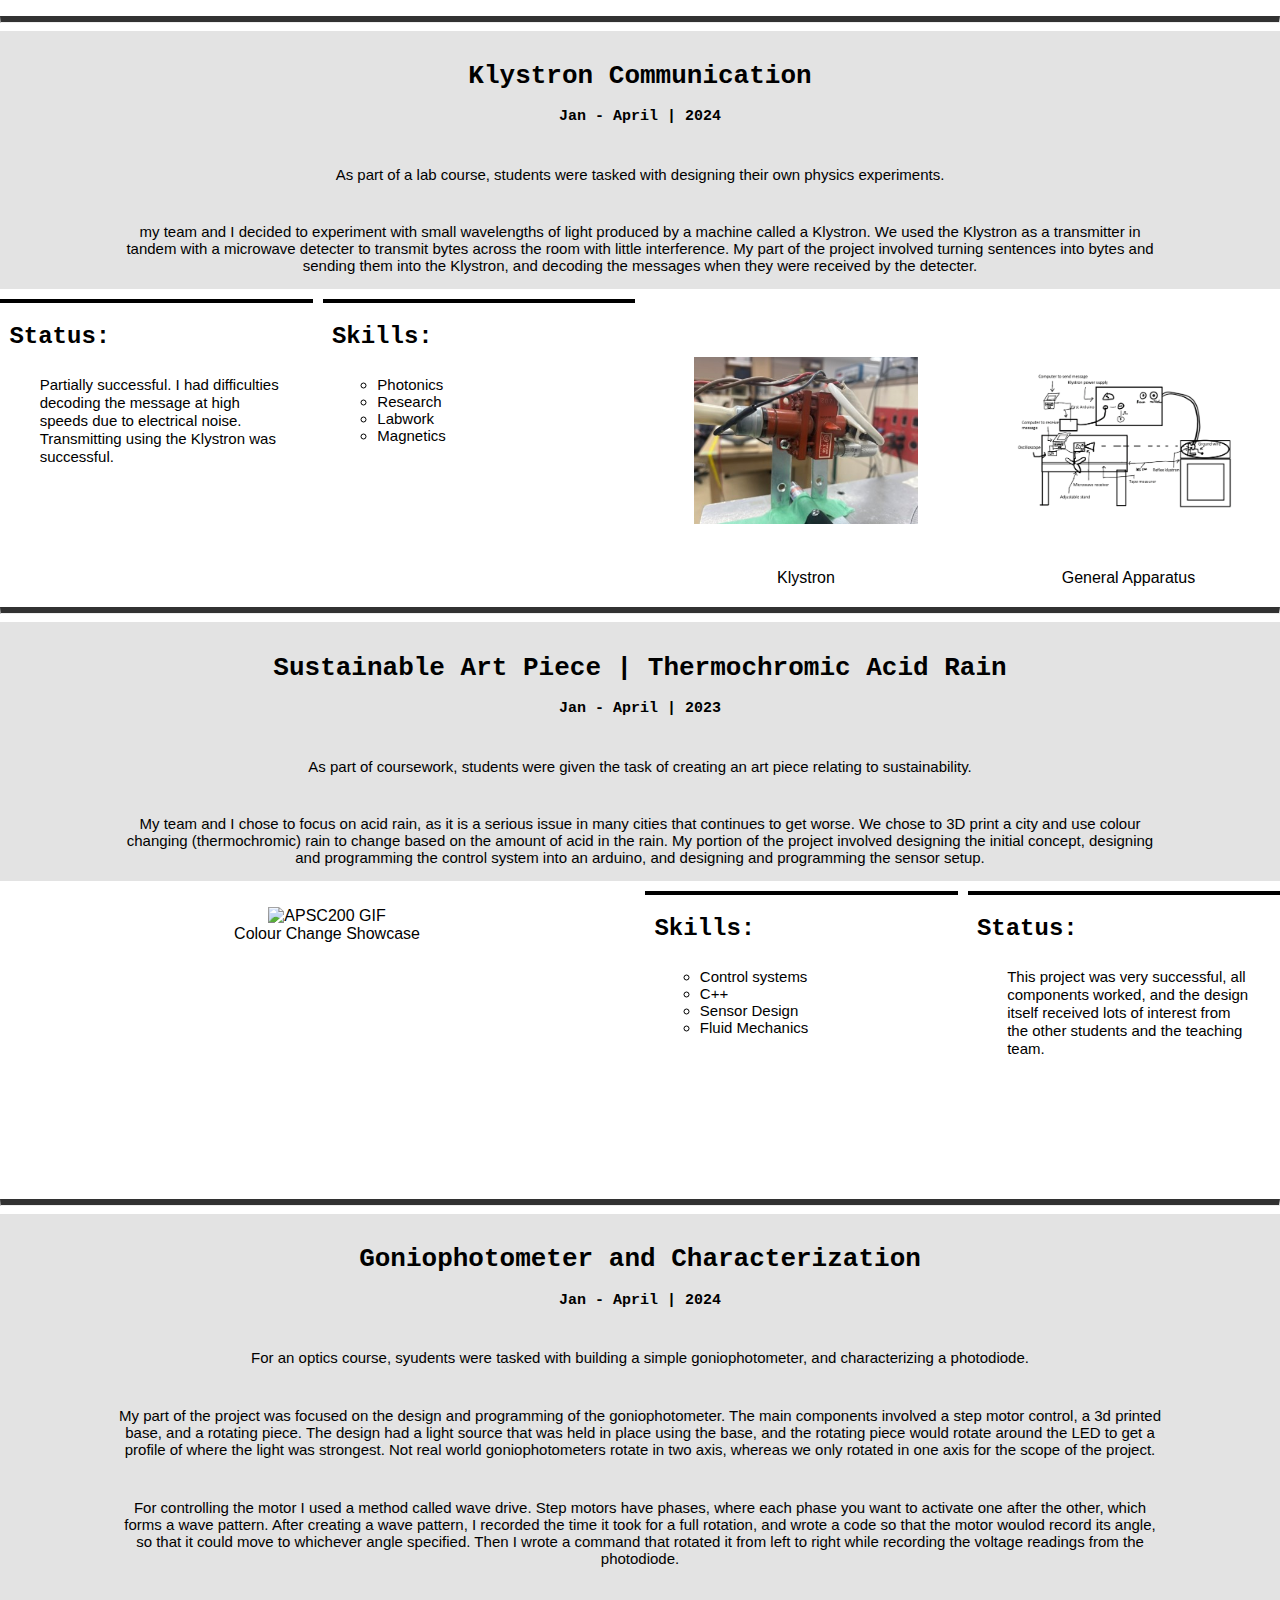
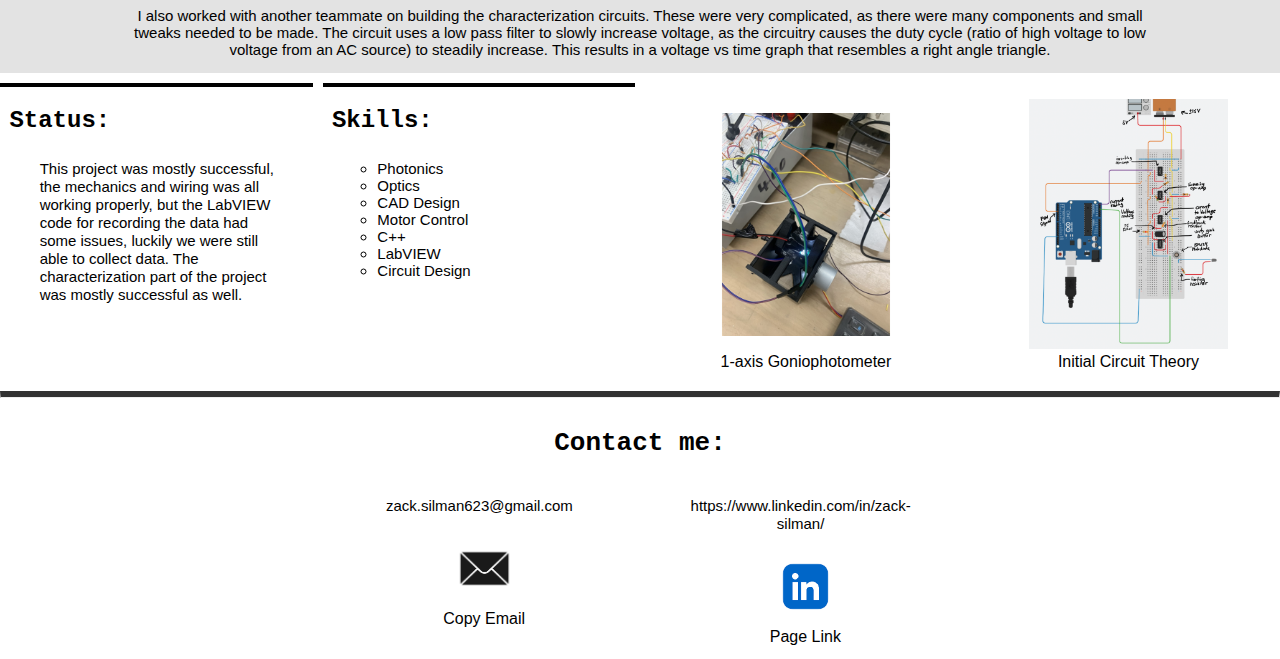
==== commit 1bfa9a87: "Added missing headers from index" ====
--- a/index.html
+++ b/index.html
@@ -149,7 +149,7 @@
 
             <h1>Vertical Farm</h1>
 
-            Sep - Dec | 2023
+            <h3>Sep - Dec | 2023</h3>
 
             <p>As part of engineering coursework, students were tasked with designing a multi floor vertical farm including prototyping an elevator.</p>
                
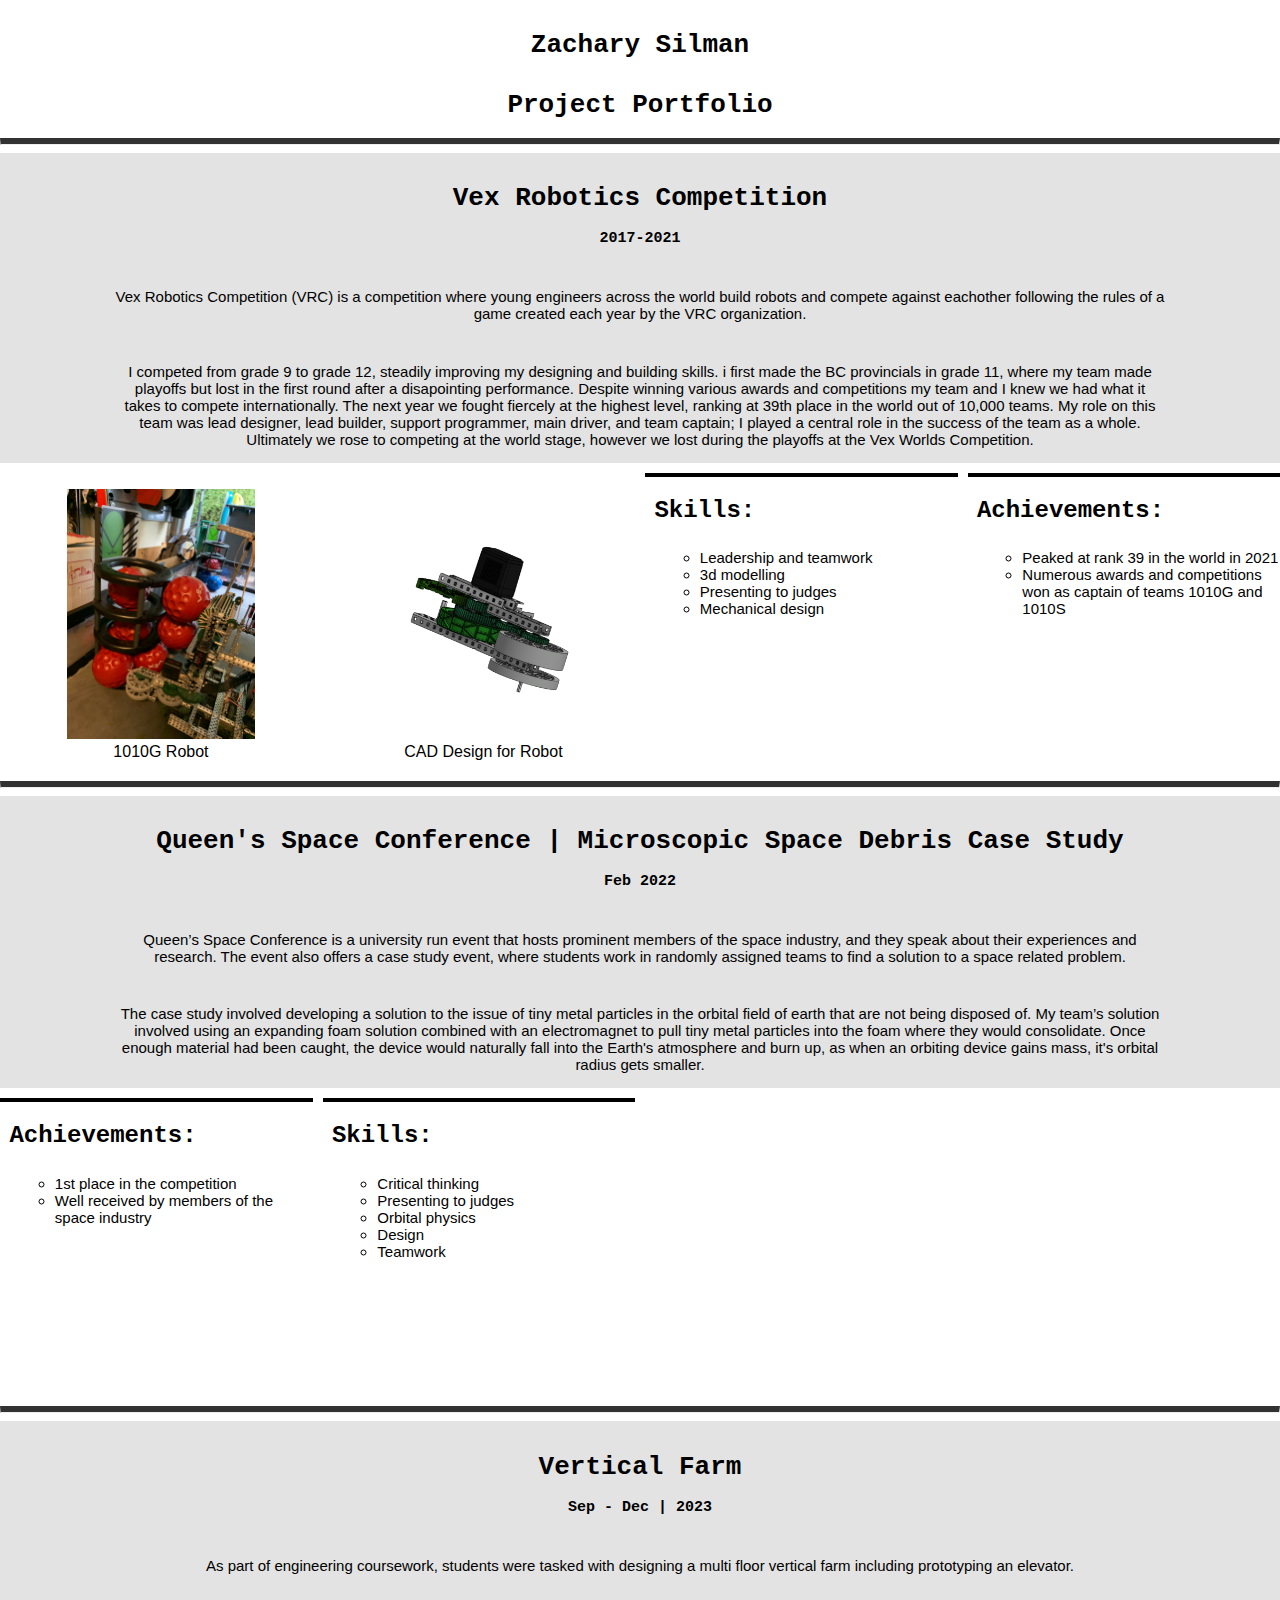
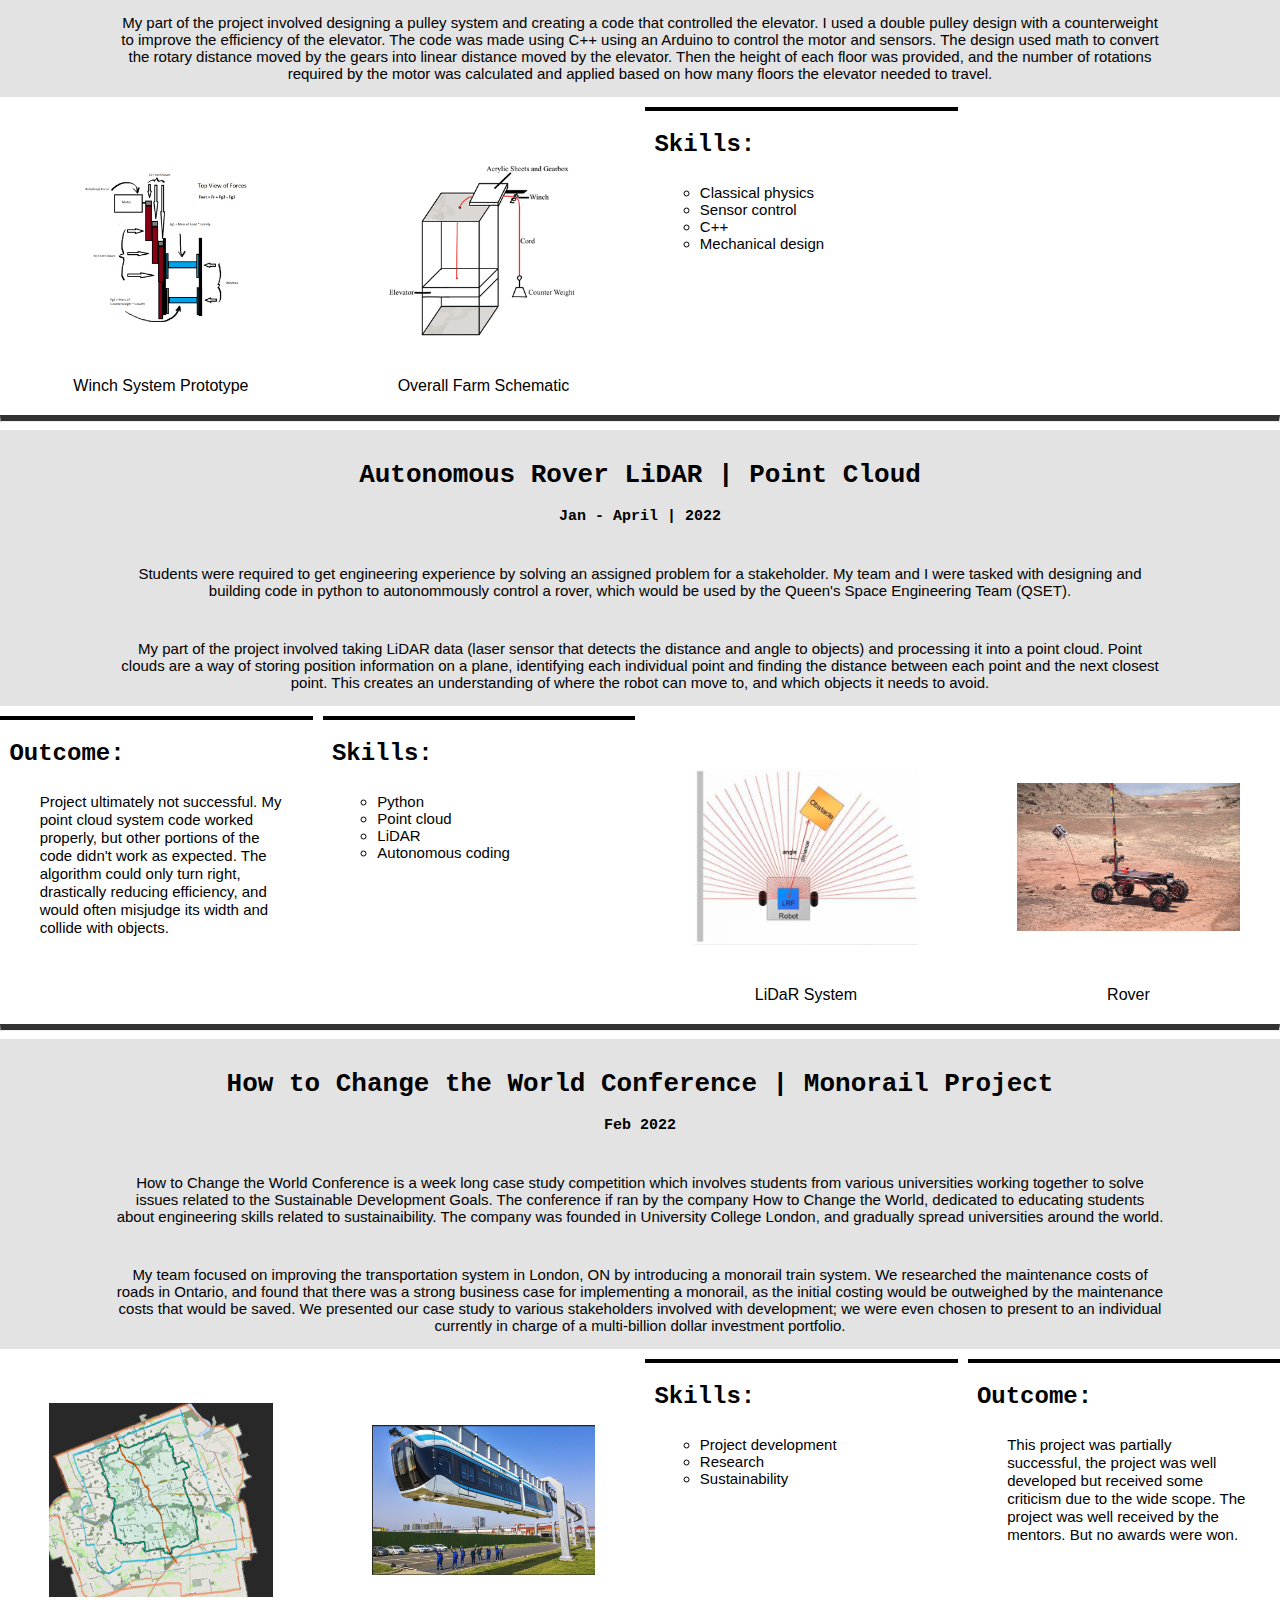
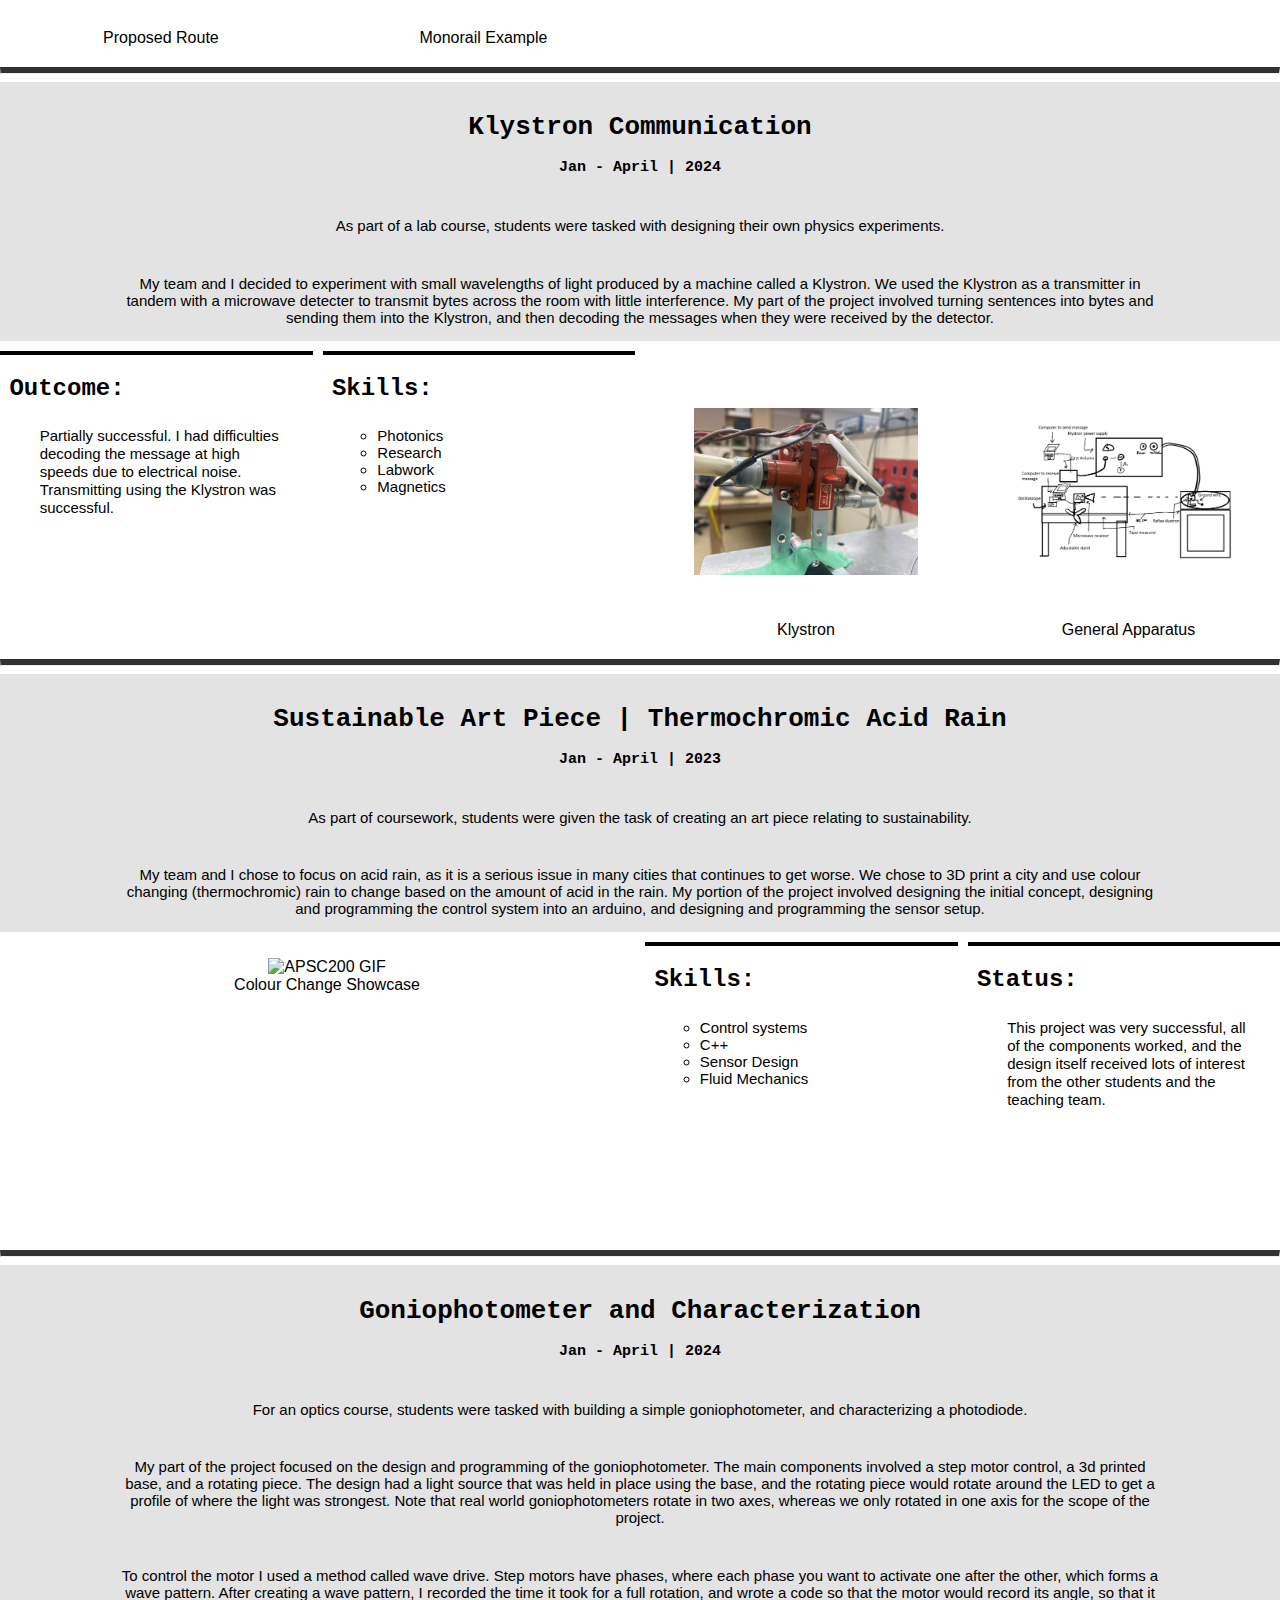
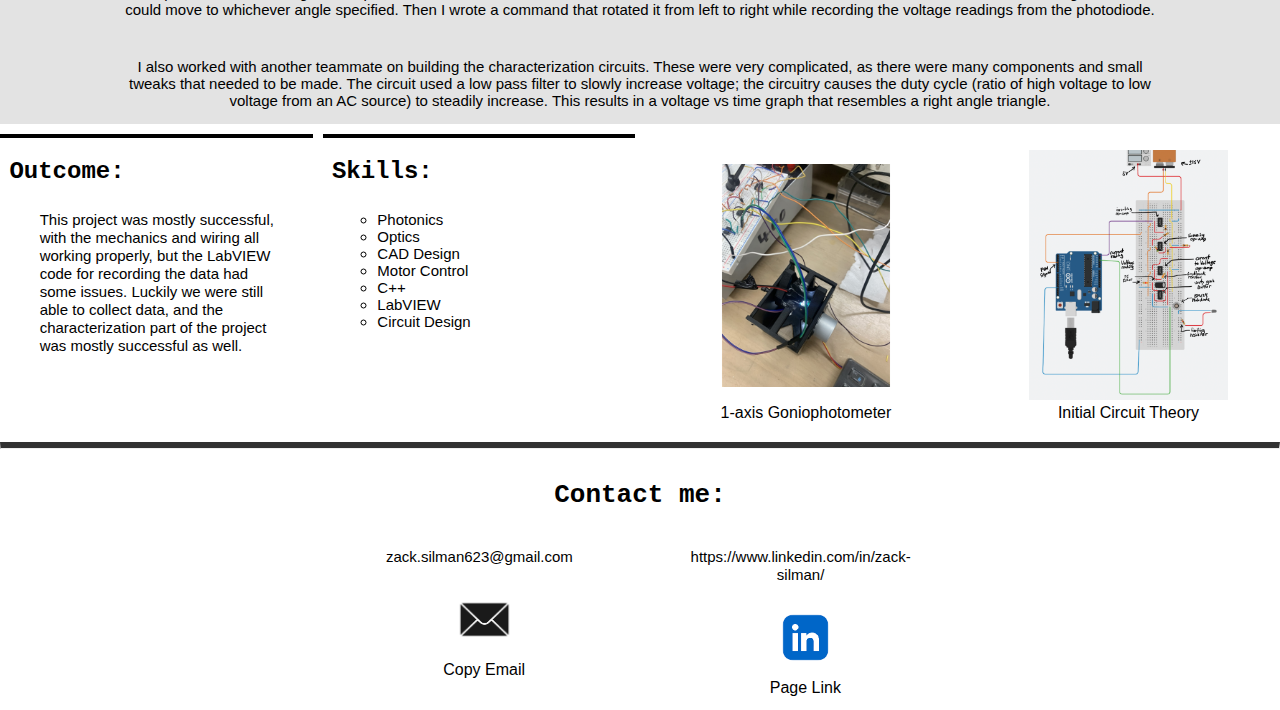
==== commit e527fd67: "Made changes based on reccomendations" ====
--- a/index.html
+++ b/index.html
@@ -13,15 +13,8 @@
 
       <header>  
 
-      <h1>Zachary Silman Project Portfolio</h1>
-
-      <nav>
-
-         <a href="/link/to/site">
-            <img src="" />
-          </a>
-        
-      </nav>
+      <h1>Zachary Silman</h1>
+      <h1>Project Portfolio</h1>
 
       </header>
 
@@ -37,9 +30,9 @@
 
             <h3>2017-2021</h3>
 
-            <p>Vex Robotics Competition (VRC) is a competition where young engineers across the world build robots and compete with another following the rules of a game created each year by the VRC organization.</p>
+            <p>Vex Robotics Competition (VRC) is a competition where young engineers across the world build robots and compete against eachother following the rules of a game created each year by the VRC organization.</p>
               
-            <p>I competed from grade 9 to grade 12, steadily improving my designing and building skills. i first made the BC province wide competition in grade 11, where my team made playoffs but lost in the first round after a dissapointing performance. Despite winning various awards and competitions my team and I knew we had what it takes to compete internationally. The next year we fought fiercely at the highest level, getting the 39th highest score in the world at our peak. My role on this team was lead designer, lead builder, support programmer, main driver, and team captain; I had a central role in the success of the team as a whole. Ultimately we ended up competing at the world stage, however we lost during the playoffs at the international tournament.</p>
+            <p>I competed from grade 9 to grade 12, steadily improving my designing and building skills. i first made the BC provincials in grade 11, where my team made playoffs but lost in the first round after a disapointing performance. Despite winning various awards and competitions my team and I knew we had what it takes to compete internationally. The next year we fought fiercely at the highest level, ranking at 39th place in the world out of 10,000 teams. My role on this team was lead designer, lead builder, support programmer, main driver, and team captain; I played a central role in the success of the team as a whole. Ultimately we rose to competing at the world stage, however we lost during the playoffs at the Vex Worlds Competition.</p>
 
          </div>
 
@@ -61,7 +54,7 @@
 
                <ul>
                   <li>Peaked at rank 39 in the world in 2021</li>
-                  <li>Various awards and competitions won as captain of team 1010G and 1010S</li>
+                  <li>Numerous awards and competitions won as captain of teams 1010G and 1010S</li>
                </ul>
          </div>
             
@@ -96,9 +89,9 @@
 
             <h3>Feb 2022</h3>
 
-            <p>Queen’s Space Conference is a university run event where various speakers from the space industry speak about their experiences and research. The event also offers a case study event, where students work in random teams to find a solution to a space related problem. </p>
+            <p>Queen’s Space Conference is a university run event that hosts prominent members of the space industry, and they speak about their experiences and research. The event also offers a case study event, where students work in randomly assigned teams to find a solution to a space related problem. </p>
                
-            <p>The case study involved developing a solution to the issue of tiny metal particles in the orbital field of earth that are not being disposed of. My team’s solution involved using an expanding foam solution combined with an electromagnet to pull tiny metal particles into the foam where they would consolidate. Once enough material had been caught, the device would naturally fall into the earths atmosphere and burn up in its atmosphere, as when an orbiting device gains mass, it’s orbital radius gets smaller.</p>
+            <p>The case study involved developing a solution to the issue of tiny metal particles in the orbital field of earth that are not being disposed of. My team’s solution involved using an expanding foam solution combined with an electromagnet to pull tiny metal particles into the foam where they would consolidate. Once enough material had been caught, the device would naturally fall into the Earth's atmosphere and burn up, as when an orbiting device gains mass, it's orbital radius gets smaller.</p>
             
          </div>
          
@@ -111,6 +104,7 @@
                <li>Presenting to judges</li>
                <li>Orbital physics</li>
                <li>Design</li>
+               <li>Teamwork</li>
             </ul>
 
          </div>
@@ -153,7 +147,7 @@
 
             <p>As part of engineering coursework, students were tasked with designing a multi floor vertical farm including prototyping an elevator.</p>
                
-            <p>My part of the project involved designing a pulley system and creating a code that controlled the elevator. I used a double pulley design with a counterweight to improve the efficiency of the elevator. The code was made using C++ using an Arduino to control the motor and sensors. The design used math to convert the rotary distance moved by the gears into linear distance moved by the elevator. Then the height of each floor was inputted, and the number of rotations required by the motor was calculated and applied based on how many floors the elevator needed to use. </p>
+            <p>My part of the project involved designing a pulley system and creating a code that controlled the elevator. I used a double pulley design with a counterweight to improve the efficiency of the elevator. The code was made using C++ using an Arduino to control the motor and sensors. The design used math to convert the rotary distance moved by the gears into linear distance moved by the elevator. Then the height of each floor was provided, and the number of rotations required by the motor was calculated and applied based on how many floors the elevator needed to travel. </p>
             
          </div>
 
@@ -200,7 +194,7 @@
 
             <h3>Jan - April | 2022</h3>
 
-            <p>Students were required to get engineering experience by solving some kind of problem for a stakeholder. My team and I were tasked with designing and building a code in python to autonommously control a rover, which would be used by the Queen's Space Engineering Team (QSET) in a competition. </p>
+            <p>Students were required to get engineering experience by solving an assigned problem for a stakeholder. My team and I were tasked with designing and building code in python to autonommously control a rover, which would be used by the Queen's Space Engineering Team (QSET). </p>
 
             <p>My part of the project involved taking LiDAR data (laser sensor that detects the distance and angle to objects) and processing it into a point cloud. Point clouds are a way of storing position information on a plane, identifying each individual point and finding the distance between each point and the next closest point. This creates an understanding of where the robot can move to, and which objects it needs to avoid.</p>
             
@@ -221,9 +215,9 @@
 
          <div class="item2_5">
 
-            <h2>Status:</h2>
-
-            <p class="p2">Project not successful. My point cloud system code worked properly, but other portions of the code didn't work as expected. The algorithm could only turn right drastically reducing efficiency, and would often misjudge its width and collide with objects.</p>
+            <h2>Outcome:</h2>
+
+            <p class="p2">Project ultimately not successful. My point cloud system code worked properly, but other portions of the code didn't work as expected. The algorithm could only turn right, drastically reducing efficiency, and would often misjudge its width and collide with objects.</p>
 
          </div>
             
@@ -257,9 +251,9 @@
 
             <h3>Feb 2022</h3>
 
-            <p>How to Change the World Conference is a week long case study competition which involves students from various universities working together to solve issues related to the Sustainable Development Goals. </p>
-
-            <p>My team focused on improving the transportation system in London, ON by introducing a monorail train system. We researched the maintenance costs of roads in Ontario, and found that there was a strong business case for implemtning a monorail, as the initial costing would be outweighed by the maintenance costs that would be saved. We presented to various stakeholders involved with development; we were even chosen to present to someone in charge of a multi-billion dollar investment portfolio.</p>
+            <p>How to Change the World Conference is a week long case study competition which involves students from various universities working together to solve issues related to the Sustainable Development Goals. The conference if ran by the company How to Change the World, dedicated to educating students about engineering skills related to sustainaibility. The company was founded in University College London, and gradually spread universities around the world. </p>
+
+            <p>My team focused on improving the transportation system in London, ON by introducing a monorail train system. We researched the maintenance costs of roads in Ontario, and found that there was a strong business case for implementing a monorail, as the initial costing would be outweighed by the maintenance costs that would be saved. We presented our case study to various stakeholders involved with development; we were even chosen to present to an individual currently in charge of a multi-billion dollar investment portfolio.</p>
                
          </div>
 
@@ -275,10 +269,9 @@
 
          <div class="item5_5">
 
-            <h2>Status:</h2>
-
-            <p class="p2">This project was partially successful, the project was well developed but received some criticism due to the wide scope. The project was well received by the mentors. No awards won.</p>
-
+            <h2>Outcome:</h2>
+
+            <p class="p2">This project was partially successful, the project was well developed but received some criticism due to the wide scope. The project was well received by the mentors. But no awards were won.</p>
 
          </div>
             
@@ -315,7 +308,7 @@
 
             <p>As part of a lab course, students were tasked with designing their own physics experiments.  </p>
                      
-            <p>my team and I decided to experiment with small wavelengths of light produced by a machine called a Klystron. We used the Klystron as a transmitter in tandem with a microwave detecter to transmit bytes across the room with little interference. My part of the project involved turning sentences into bytes and sending them into the Klystron, and decoding the messages when they were received by the detecter.</p>
+            <p>My team and I decided to experiment with small wavelengths of light produced by a machine called a Klystron. We used the Klystron as a transmitter in tandem with a microwave detecter to transmit bytes across the room with little interference. My part of the project involved turning sentences into bytes and sending them into the Klystron, and then decoding the messages when they were received by the detector.</p>
 
 
          </div>
@@ -335,7 +328,7 @@
 
          <div class="item2_5">
 
-            <h2>Status:</h2>
+            <h2>Outcome:</h2>
 
             <p class="p2">Partially successful. I had difficulties decoding the message at high speeds due to electrical noise. Transmitting using the Klystron was successful.</p>
 
@@ -393,7 +386,7 @@
 
             <h2>Status:</h2>
 
-            <p class="p2">This project was very successful, all components worked, and the design itself received lots of interest from the other students and the teaching team.</p>
+            <p class="p2">This project was very successful, all of the components worked, and the design itself received lots of interest from the other students and the teaching team.</p>
 
          </div>
             
@@ -419,13 +412,13 @@
 
             <h3>Jan - April | 2024</h3>
 
-            <p>For an optics course, syudents were tasked with building a simple goniophotometer, and characterizing a photodiode.  </p>
+            <p>For an optics course, students were tasked with building a simple goniophotometer, and characterizing a photodiode.  </p>
                      
-            <p>My part of the project was focused on the design and programming of the goniophotometer. The main components involved a step motor control, a 3d printed base, and a rotating piece. The design had a light source that was held in place using the base, and the rotating piece would rotate around the LED to get a profile of where the light was strongest. Not real world goniophotometers rotate in two axis, whereas we only rotated in one axis for the scope of the project. </p>
-
-            <p>For controlling the motor I used a method called wave drive. Step motors have phases, where each phase you want to activate one after the other, which forms a wave pattern. After creating a wave pattern, I recorded the time it took for a full rotation, and wrote a code so that the motor woulod record its angle, so that it could move to whichever angle specified. Then I wrote a command that rotated it from left to right while recording the voltage readings from the photodiode.</p>
-
-            <p>I also worked with another teammate on building the characterization circuits. These were very complicated, as there were many components and small tweaks needed to be made. The circuit uses a low pass filter to slowly increase voltage, as the circuitry causes the duty cycle (ratio of high voltage to low voltage from an AC source) to steadily increase. This results in a voltage vs time graph that resembles a right angle triangle.</p>
+            <p>My part of the project focused on the design and programming of the goniophotometer. The main components involved a step motor control, a 3d printed base, and a rotating piece. The design had a light source that was held in place using the base, and the rotating piece would rotate around the LED to get a profile of where the light was strongest. Note that real world goniophotometers rotate in two axes, whereas we only rotated in one axis for the scope of the project. </p>
+
+            <p>To control the motor I used a method called wave drive. Step motors have phases, where each phase you want to activate one after the other, which forms a wave pattern. After creating a wave pattern, I recorded the time it took for a full rotation, and wrote a code so that the motor would record its angle, so that it could move to whichever angle specified. Then I wrote a command that rotated it from left to right while recording the voltage readings from the photodiode.</p>
+
+            <p>I also worked with another teammate on building the characterization circuits. These were very complicated, as there were many components and small tweaks that needed to be made. The circuit used a low pass filter to slowly increase voltage; the circuitry causes the duty cycle (ratio of high voltage to low voltage from an AC source) to steadily increase. This results in a voltage vs time graph that resembles a right angle triangle.</p>
 
          </div>
          
@@ -447,9 +440,9 @@
 
          <div class="item2_5">
 
-            <h2>Status:</h2>
-
-            <p class="p2">This project was mostly successful, the mechanics and wiring was all working properly, but the LabVIEW code for recording the data had some issues, luckily we were still able to collect data. The characterization part of the project was mostly successful as well.</p>
+            <h2>Outcome:</h2>
+
+            <p class="p2">This project was mostly successful, with the mechanics and wiring all working properly, but the LabVIEW code for recording the data had some issues. Luckily we were still able to collect data, and the characterization part of the project was mostly successful as well.</p>
 
          </div>
             
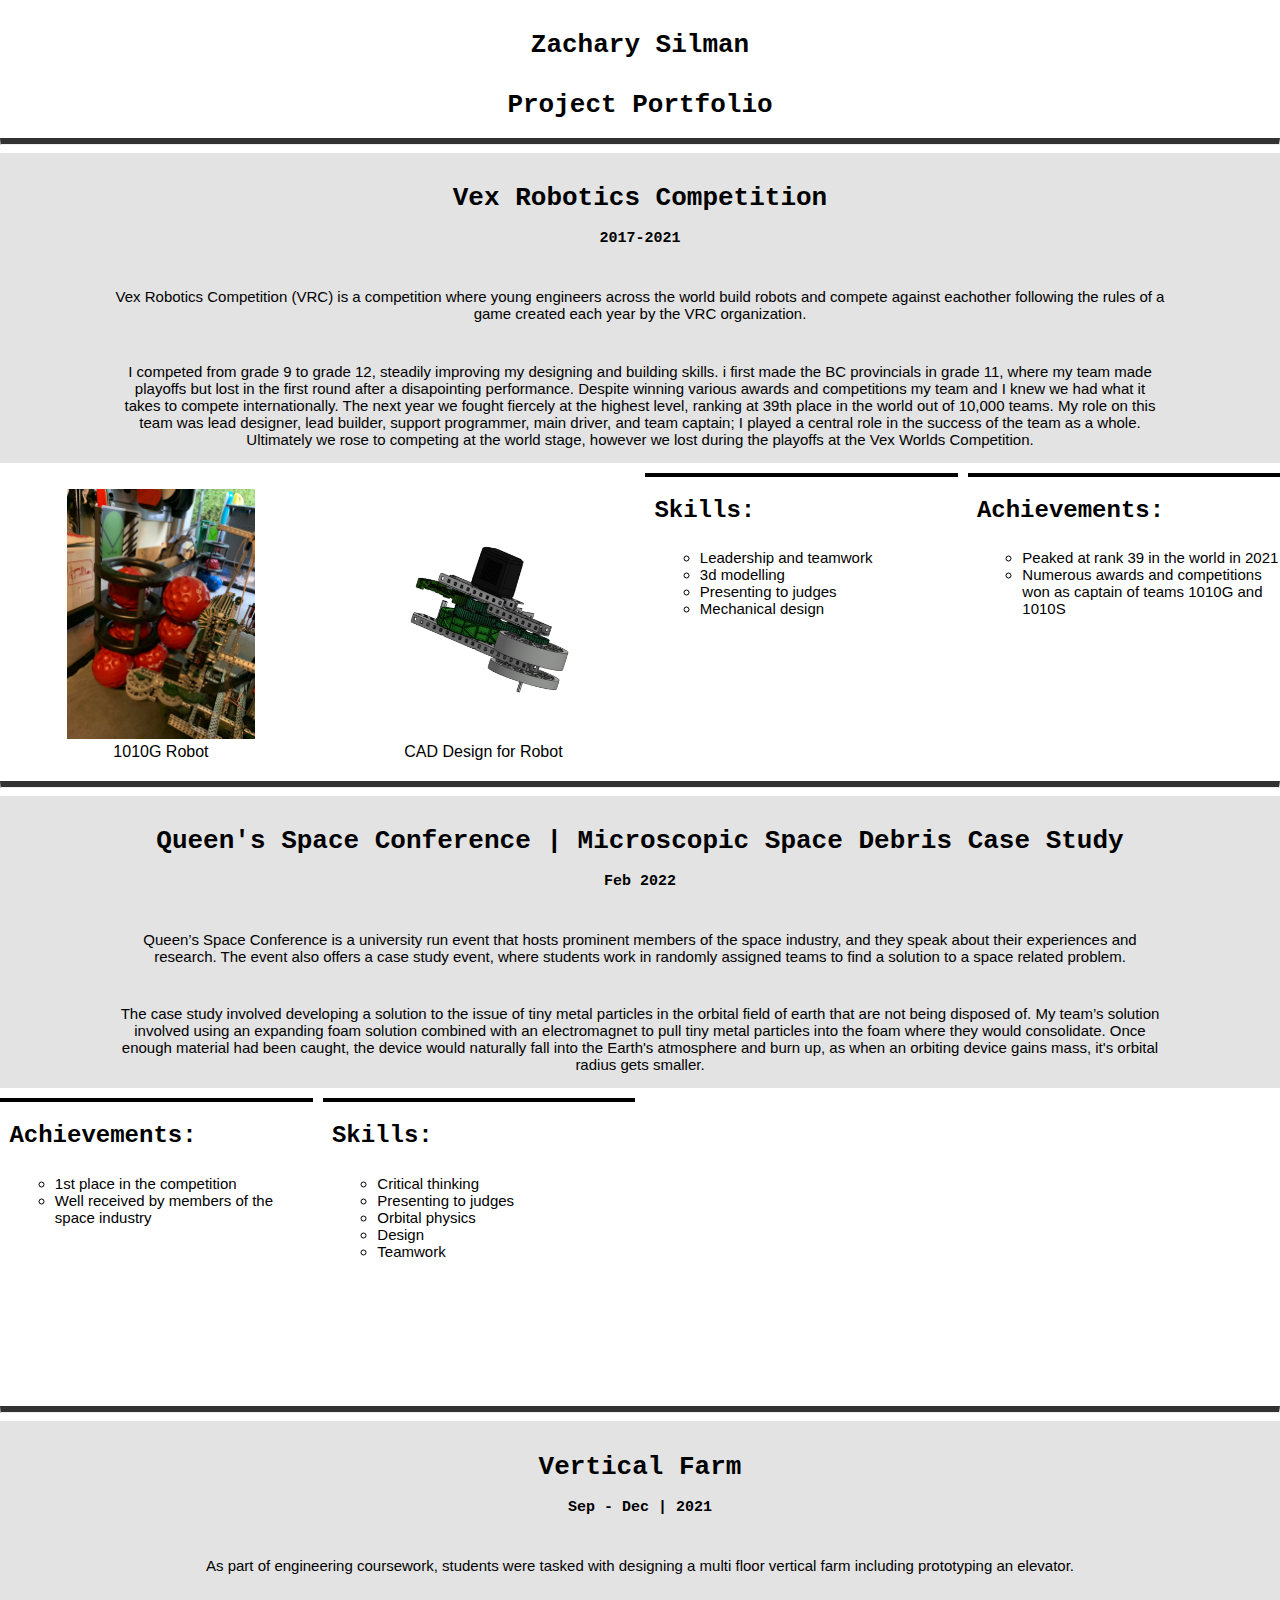
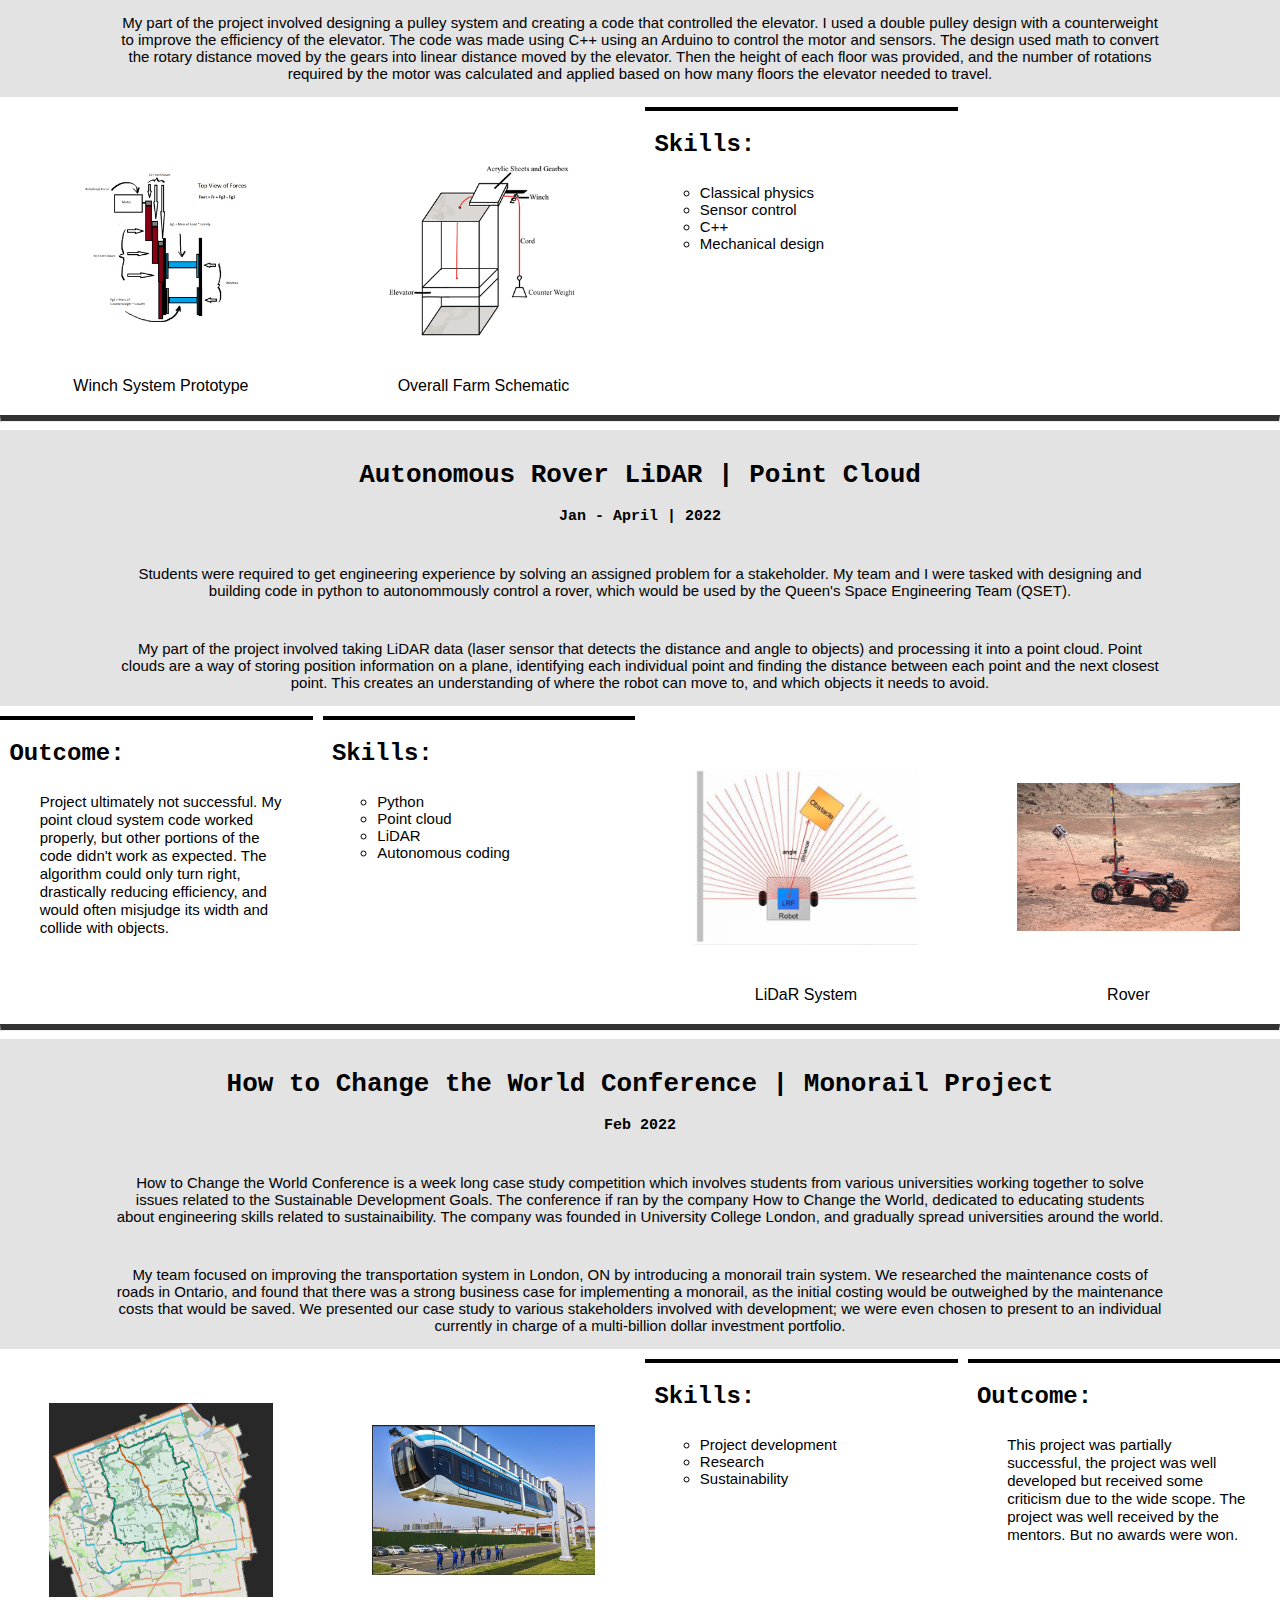
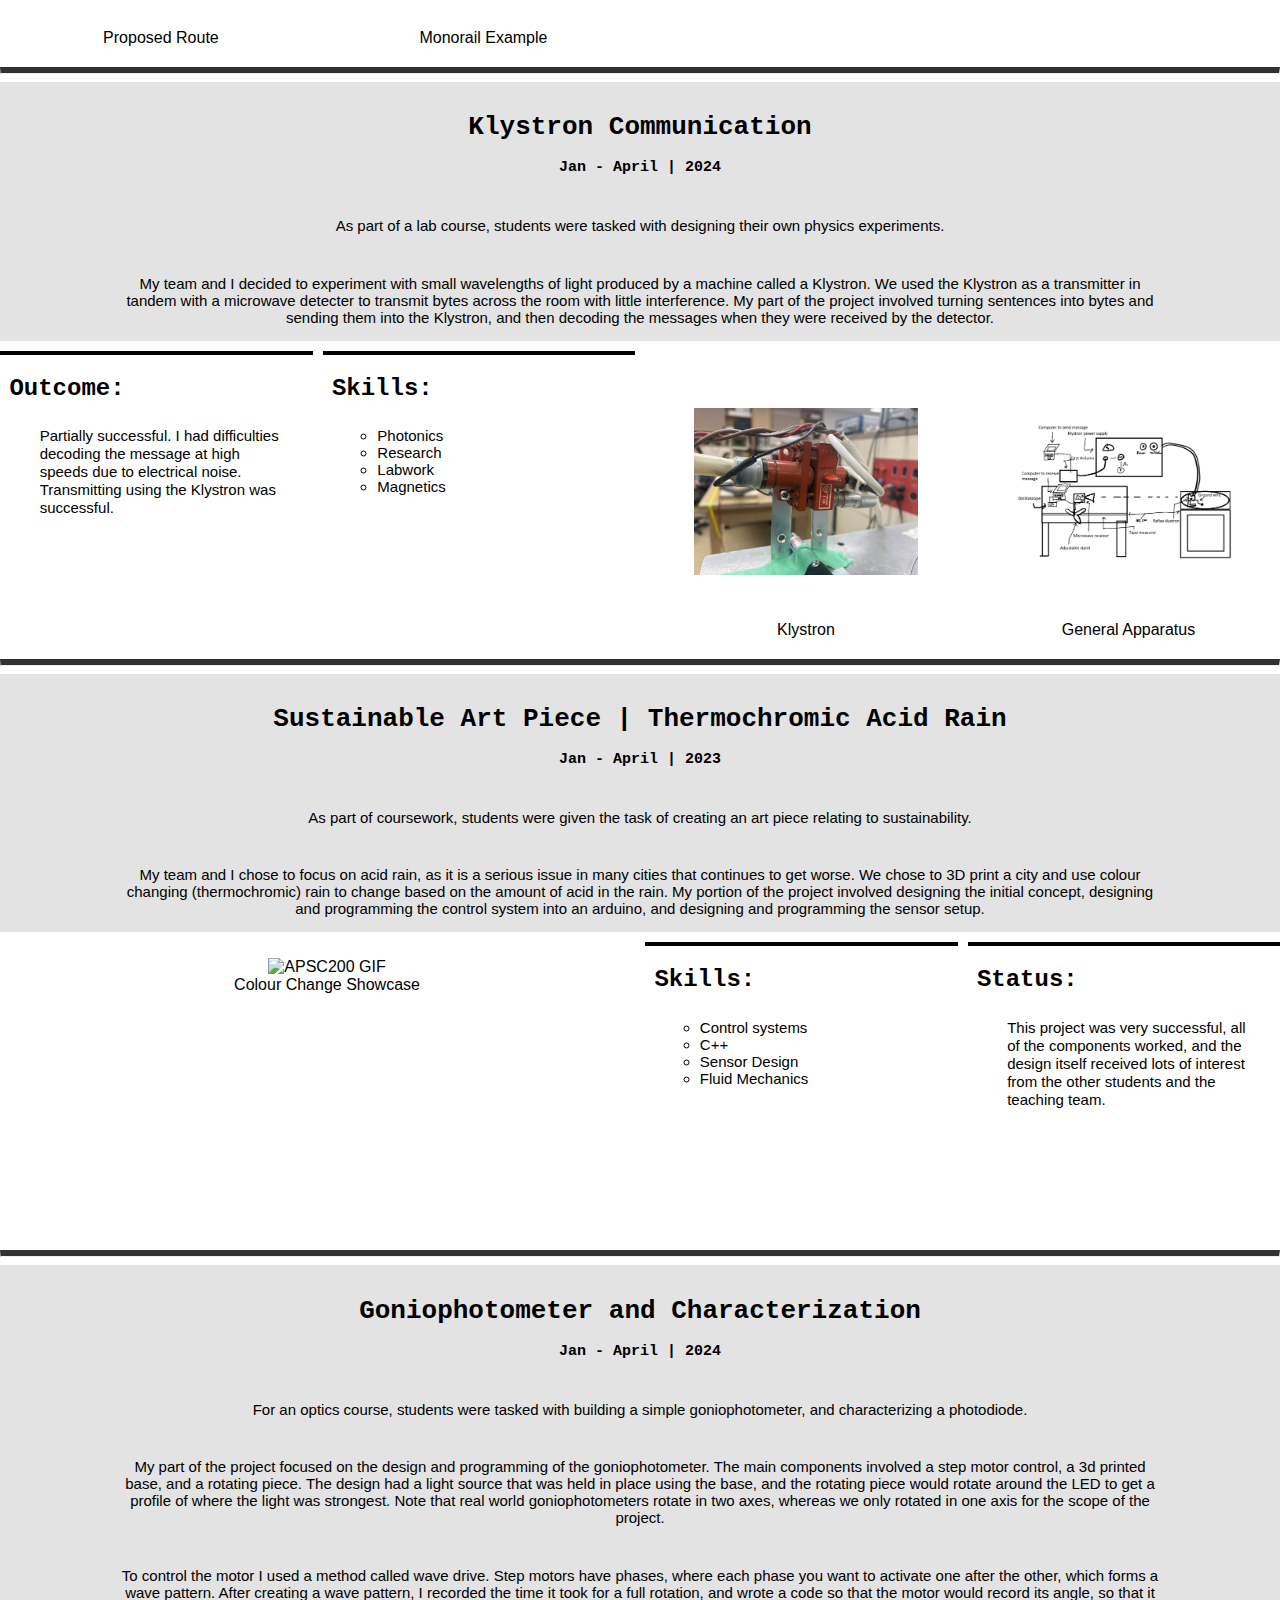
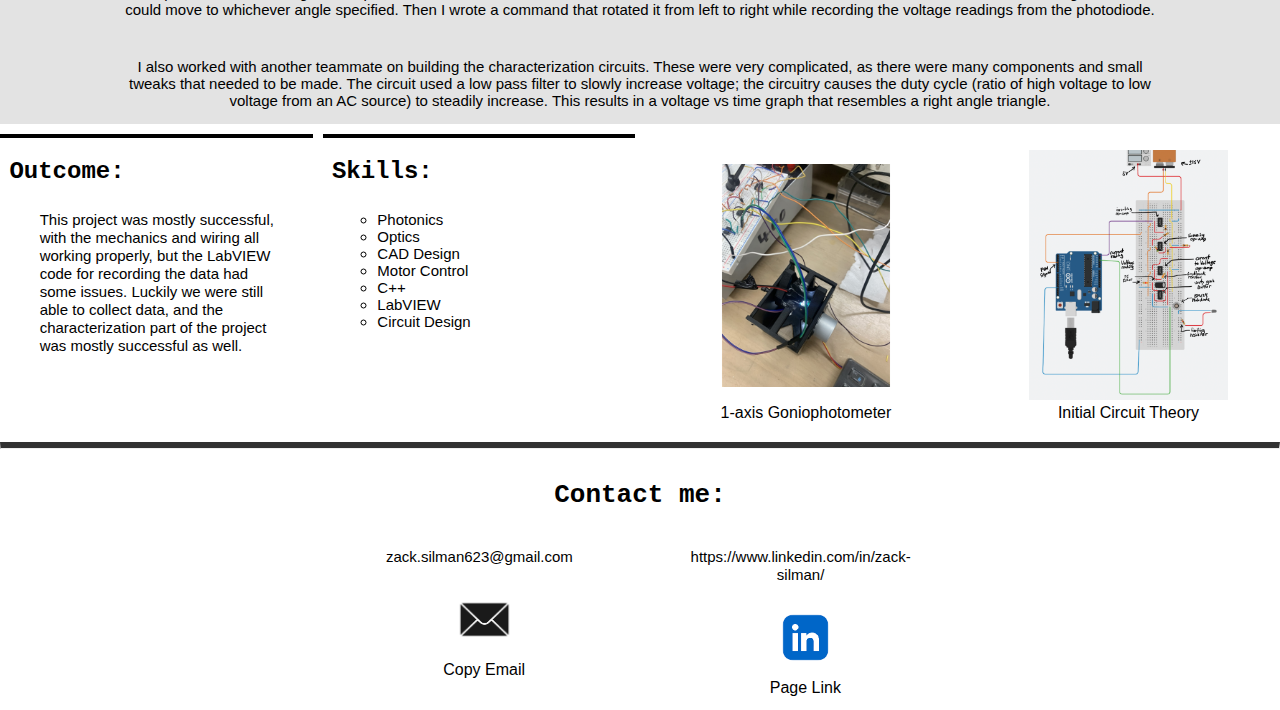
==== commit 569159d9: "Updated a time range" ====
--- a/index.html
+++ b/index.html
@@ -143,7 +143,7 @@
 
             <h1>Vertical Farm</h1>
 
-            <h3>Sep - Dec | 2023</h3>
+            <h3>Sep - Dec | 2021</h3>
 
             <p>As part of engineering coursework, students were tasked with designing a multi floor vertical farm including prototyping an elevator.</p>
                
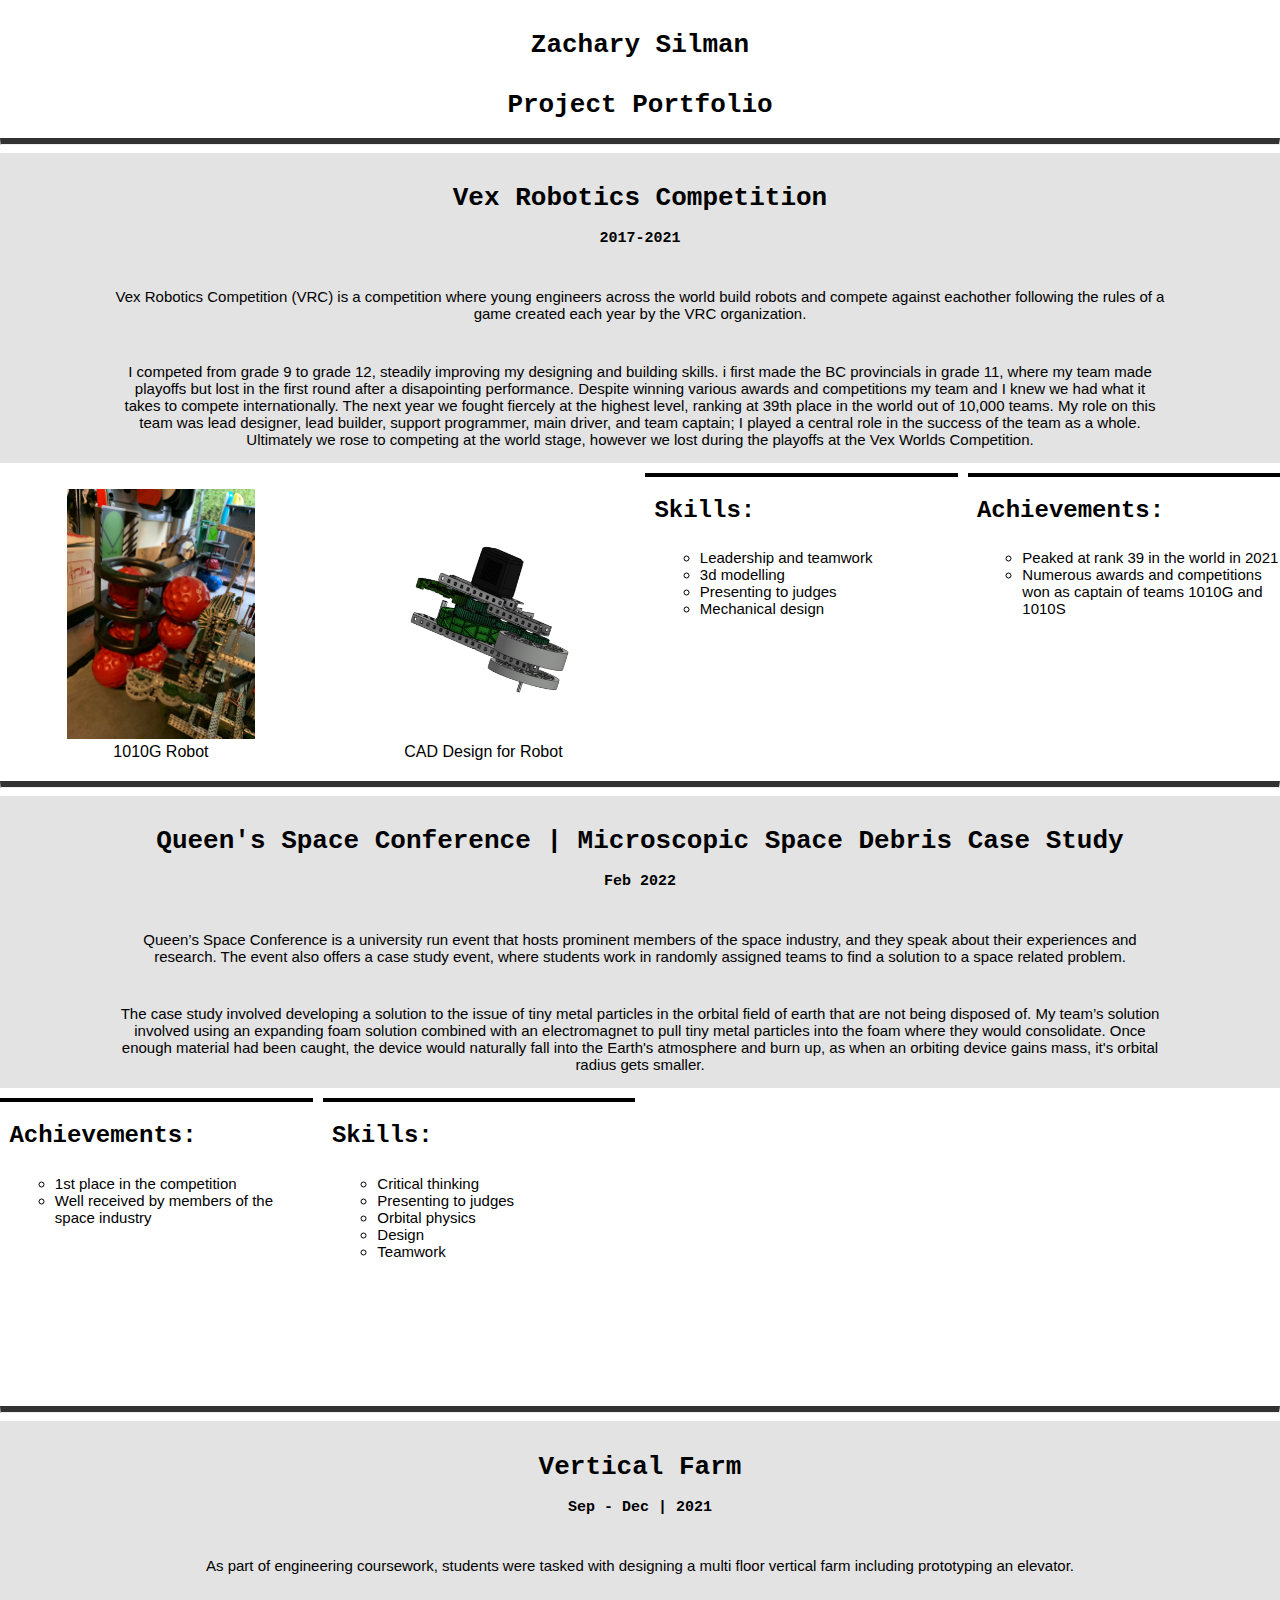
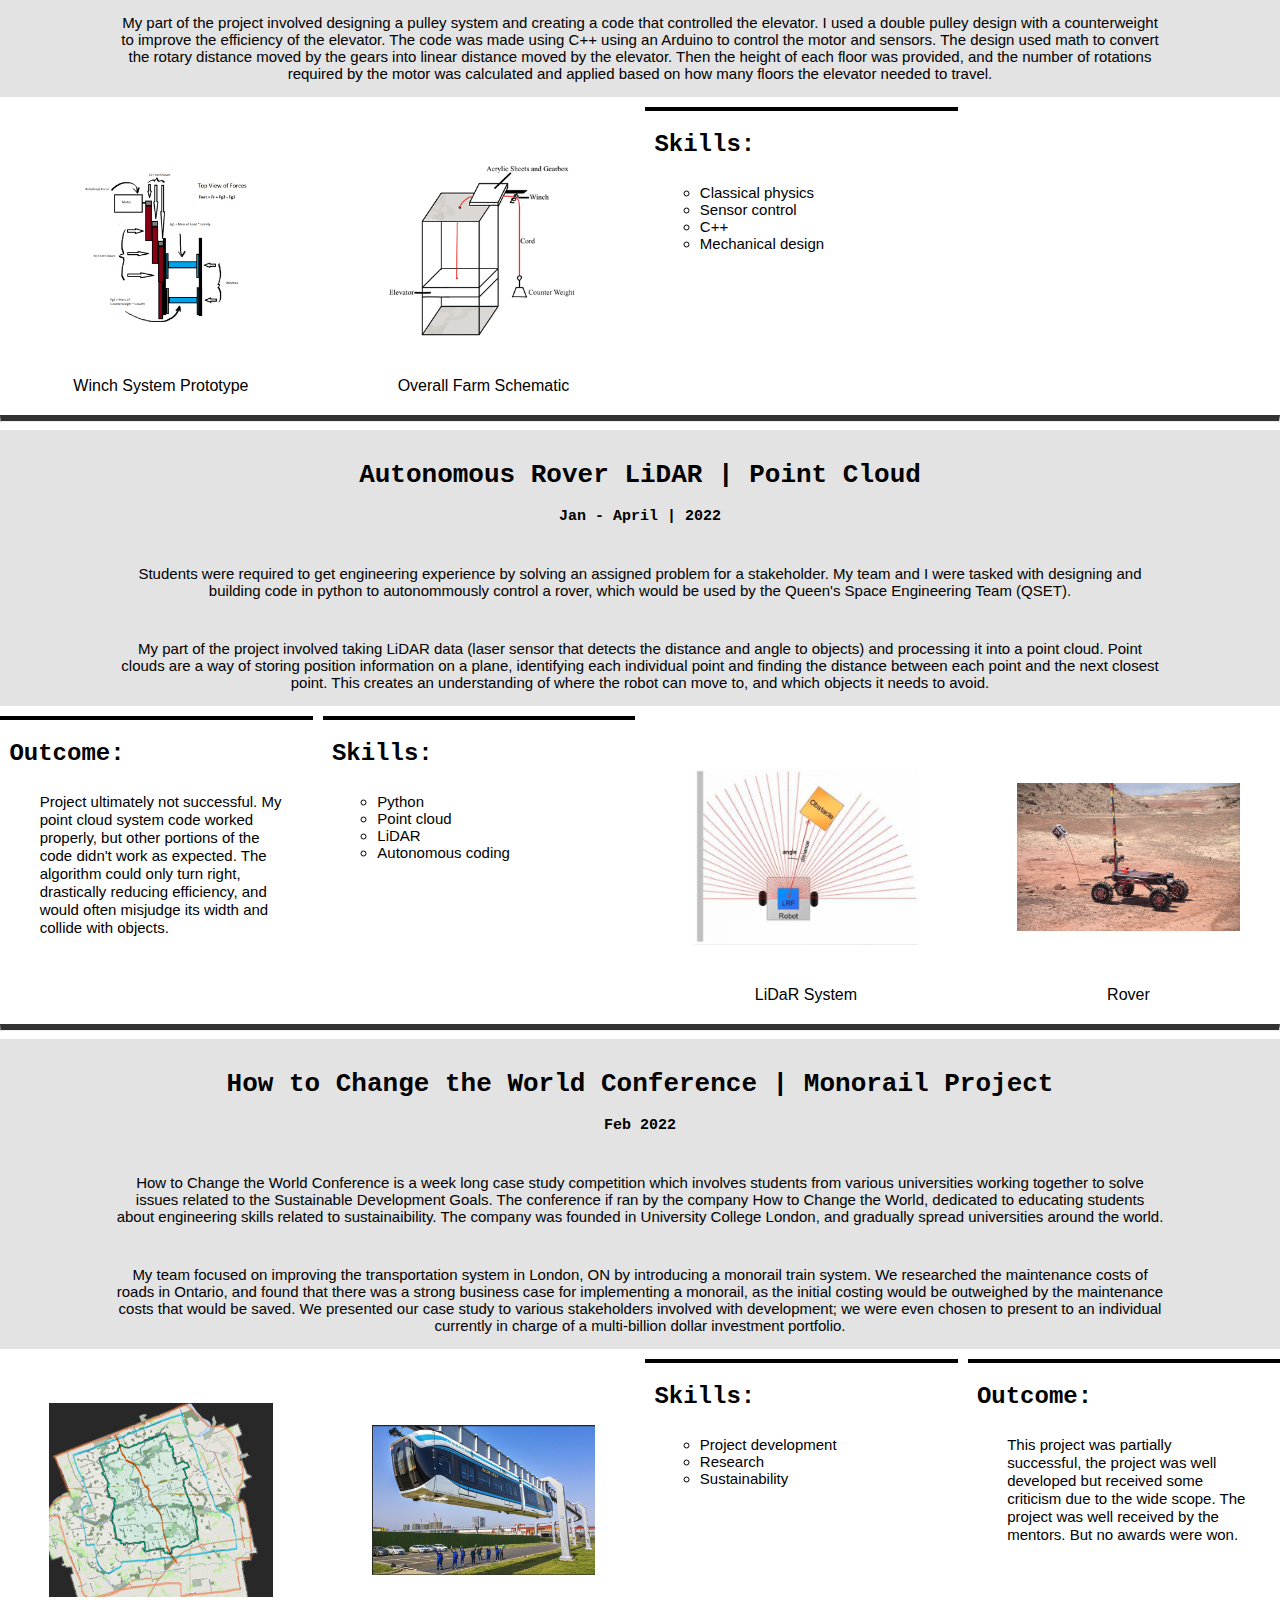
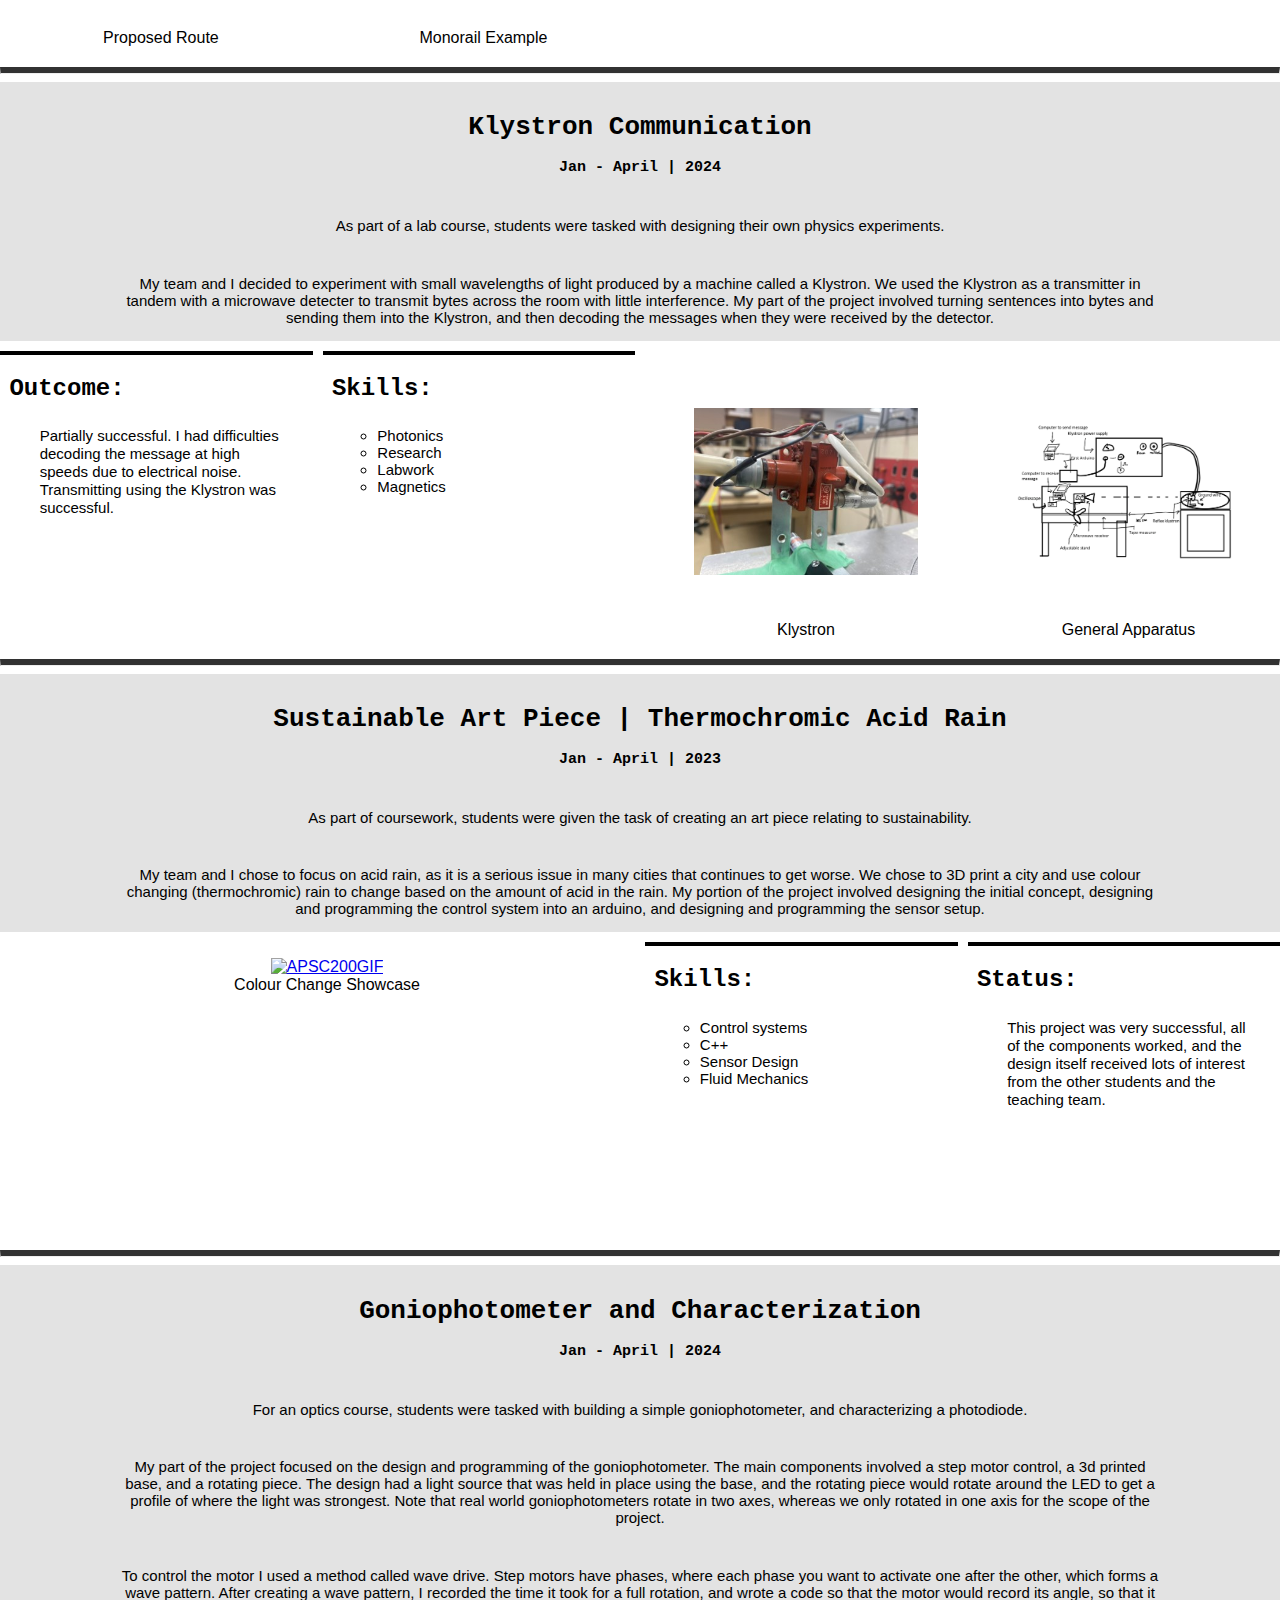
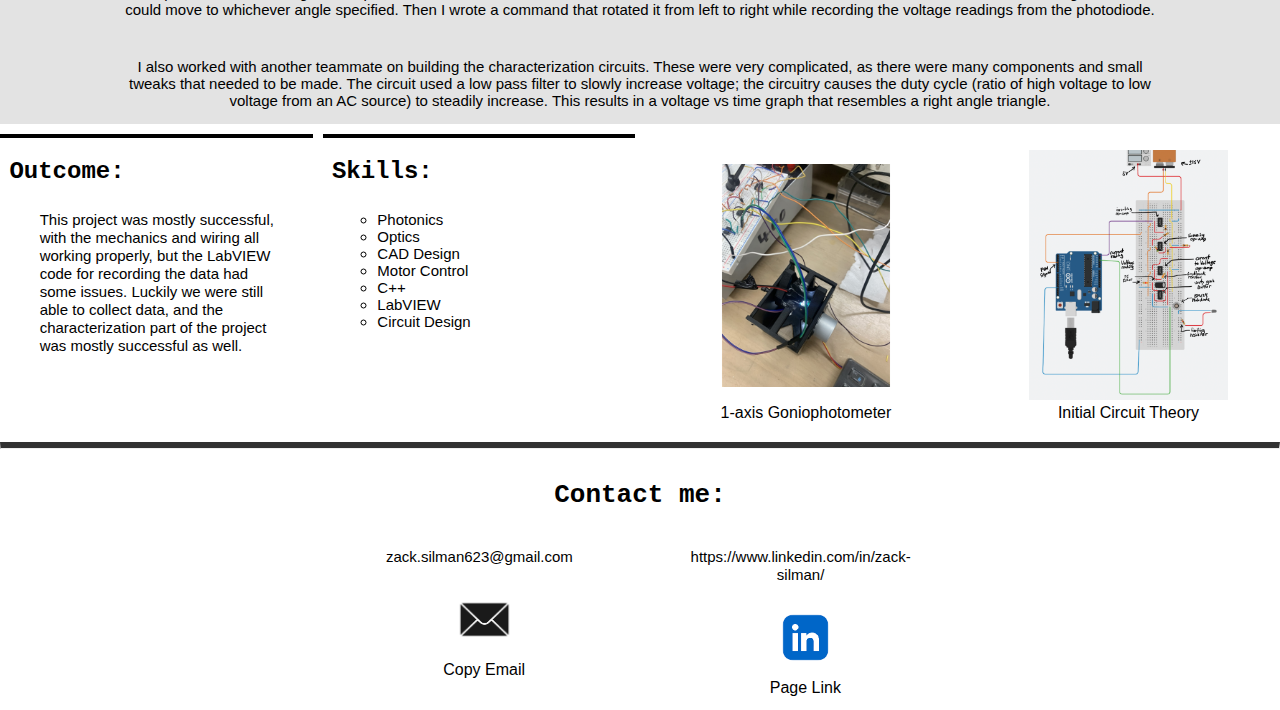
==== commit 5514c318: "VSC upload" ====
--- a/index.html
+++ b/index.html
@@ -393,7 +393,7 @@
          <div class="item4">
             <figure>
 
-               <img src="APSC200GIF.gif" alt="APSC200 GIF" style="height: 250px;">
+               <a href="https://gifyu.com/image/SXWPj"><img src="https://s7.gifyu.com/images/SXWPj.gif" alt="APSC200GIF" height="250px" /></a>
                <figcaption>Colour Change Showcase</figcaption>
 
             </figure>
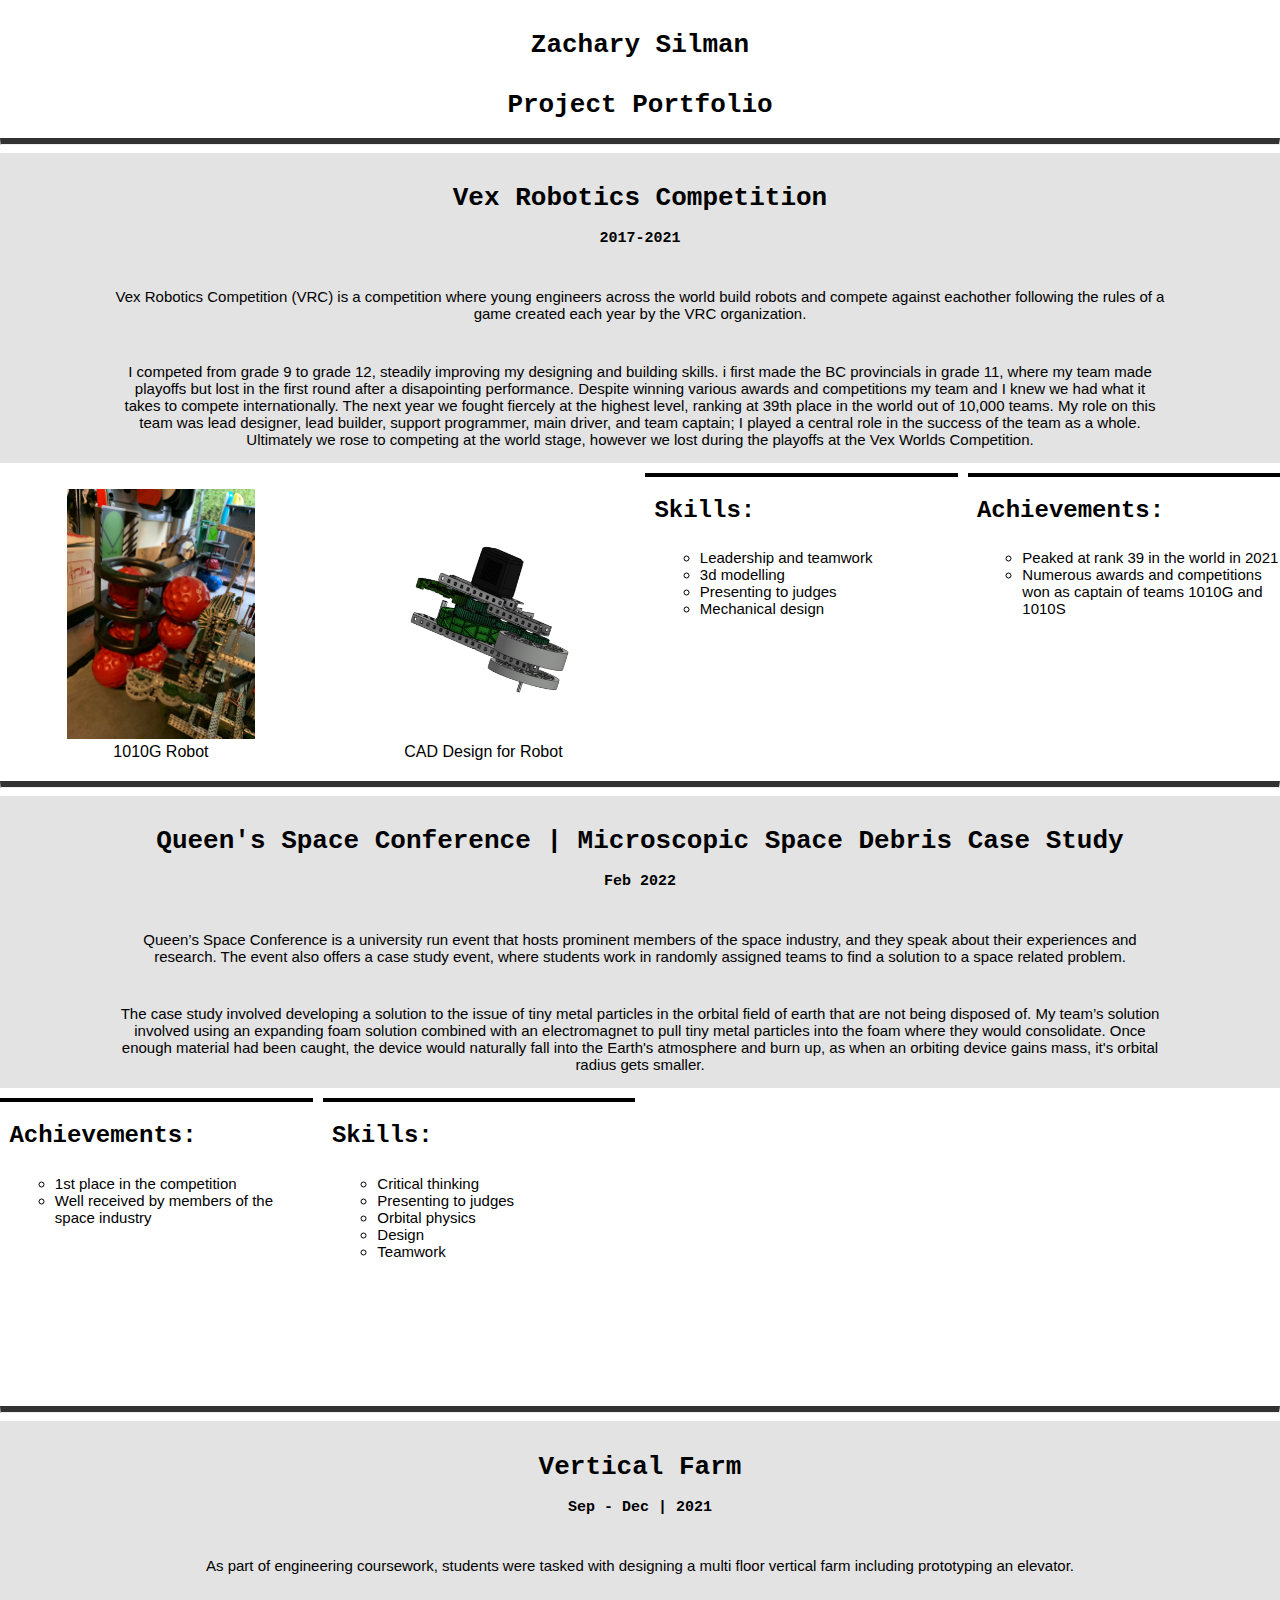
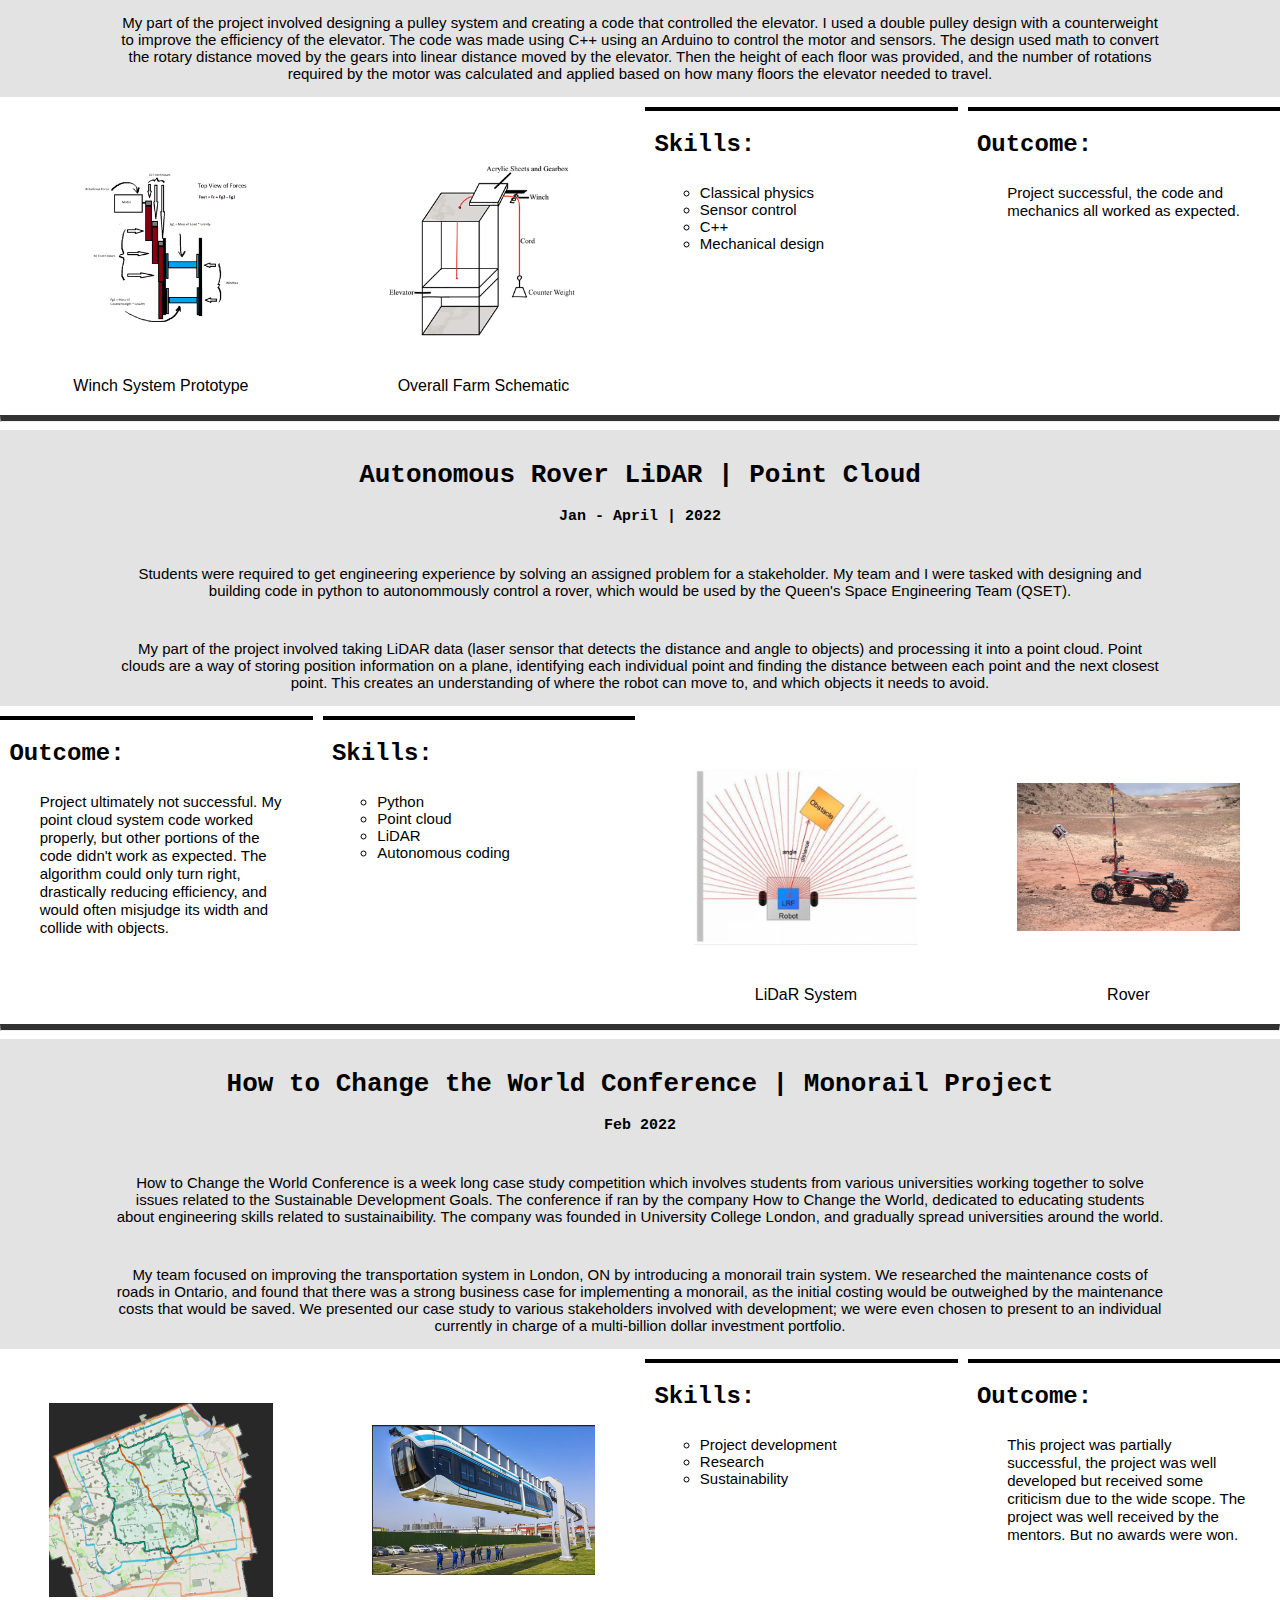
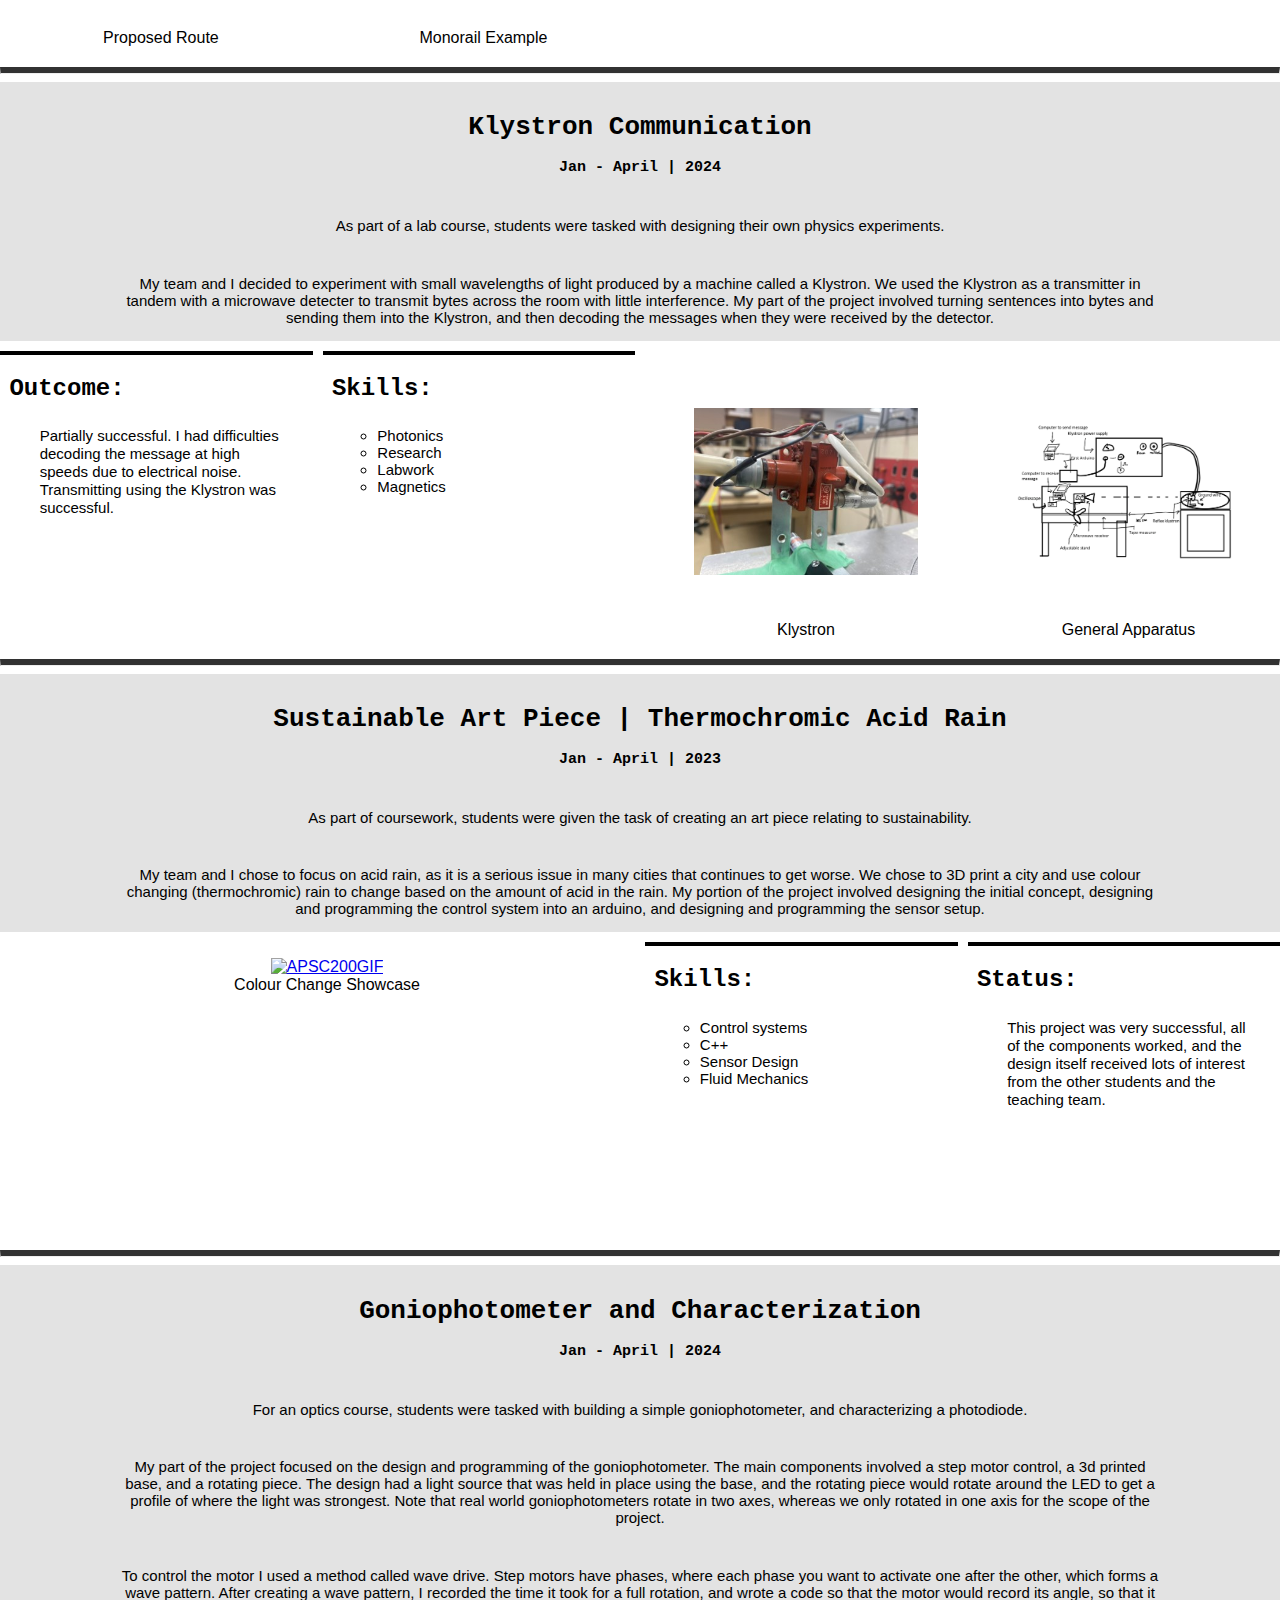
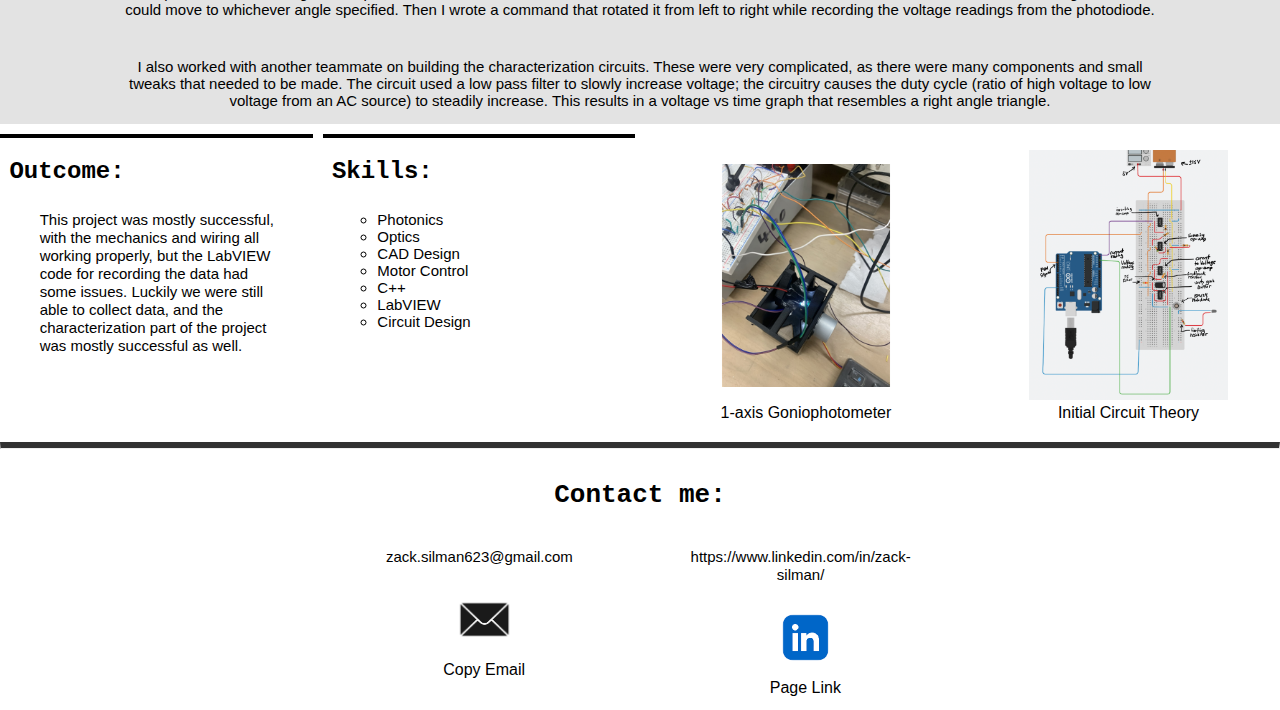
==== commit 2a709137: "Added outcome to vertical farm project" ====
--- a/index.html
+++ b/index.html
@@ -162,6 +162,16 @@
                <li>Mechanical design</li>
             </ul>
          </div>
+
+         <div class="item5_5">
+
+            <h2>Outcome:</h2>
+
+            <p class="p2">Project successful, the code and mechanics all worked as expected.</p>
+
+         </div>
+
+         
 
          <div class="item6">
             <figure>
